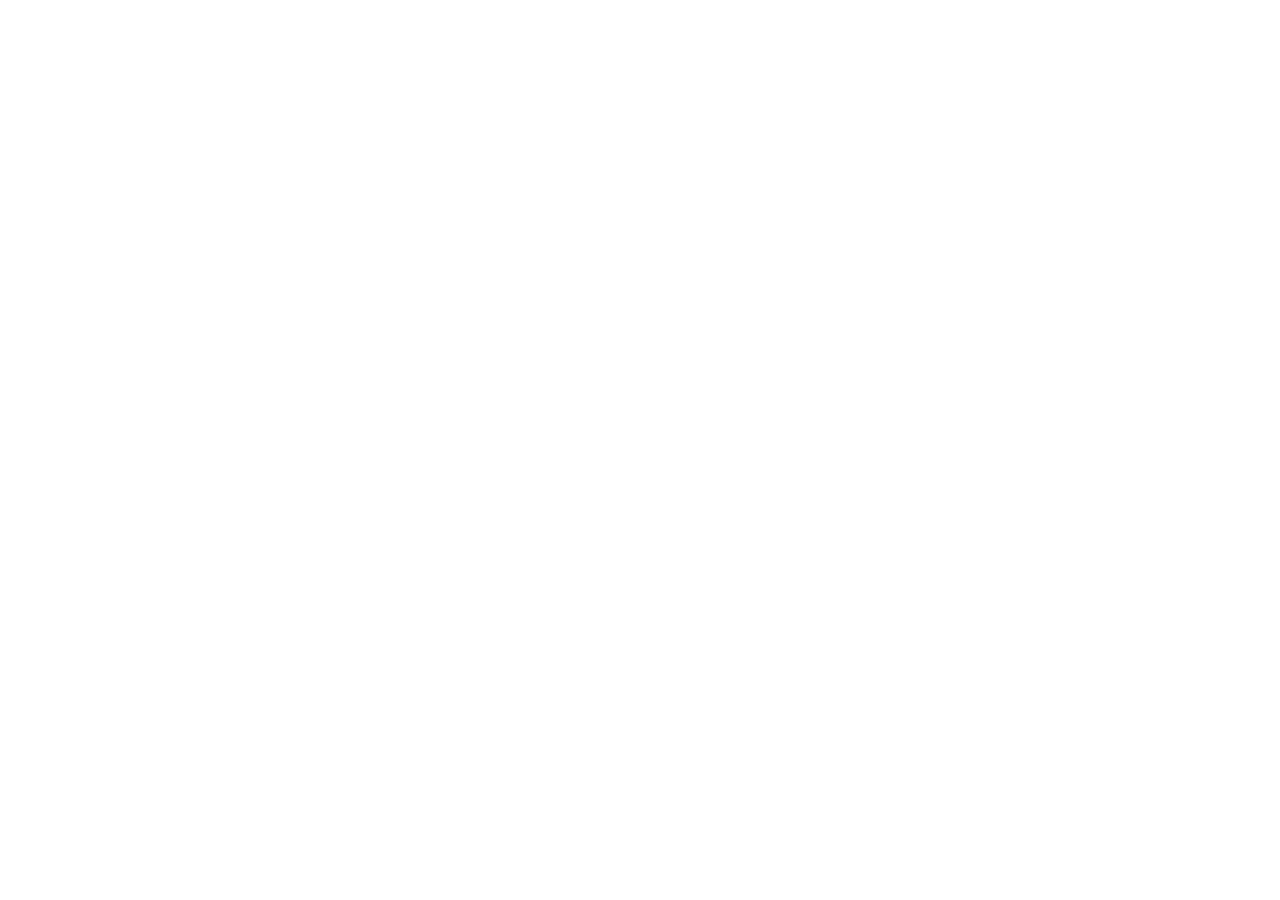
==== demo/index.html @ cdd24040 "deploy: 21ae03fe11cb9ae520a489838f8e75f3e5ae7bbc" ====
<!DOCTYPE html>
<html lang="en">
<head>
<meta charset="utf-8">
<meta name="viewport" content="width=device-width, initial-scale=1">
<title>ASO-GIT — Demo tema UAH - Slidev</title>
<link rel="stylesheet" href="https://fonts.googleapis.com/css2?family=Inter:wght@200;400;600&family=JetBrains+Mono:wght@200;400;600&display=swap" type="text/css">
<link rel="icon" href="https://cdn.jsdelivr.net/gh/slidevjs/slidev/assets/favicon.png">
<meta http-equiv="Content-Type" content="text/html; charset=UTF-8">
<meta property="slidev:version" content="52.18.0">
<meta name="description" content="&quot;Ampliación de Sistemas Operativos (380015)\nUniversidad de Alcalá · EPS · Curso 2026-2027\n&quot;">
<meta property="og:title" content="ASO-GIT — Demo tema UAH - Slidev">
<meta property="og:description" content="&quot;Ampliación de Sistemas Operativos (380015)\nUniversidad de Alcalá · EPS · Curso 2026-2027\n&quot;">  <script type="module" crossorigin src="/pages/demo/assets/index-BNjwr28u.js"></script>
  <link rel="modulepreload" crossorigin href="/pages/demo/assets/rolldown-runtime-QTnfLwEv.js">
  <link rel="modulepreload" crossorigin href="/pages/demo/assets/modules/shiki-d3azfjX4.js">
  <link rel="modulepreload" crossorigin href="/pages/demo/assets/slidev/utils-DDmXm0QO.js">
  <link rel="modulepreload" crossorigin href="/pages/demo/assets/_plugin-vue_export-helper-BDNMzG2s.js">
  <link rel="modulepreload" crossorigin href="/pages/demo/assets/modules/vue-CpEK0WvC.js">
  <link rel="modulepreload" crossorigin href="/pages/demo/assets/slidev/context-BnxY6nB8.js">
  <link rel="modulepreload" crossorigin href="/pages/demo/assets/slidev/useNav-D_KZGYm9.js">
  <link rel="modulepreload" crossorigin href="/pages/demo/assets/syncState-e3DJN1lL.js">
  <link rel="stylesheet" crossorigin href="/pages/demo/assets/modules/shiki-BrmBd2_v.css">
  <link rel="stylesheet" crossorigin href="/pages/demo/assets/index-DEiYvOjf.css">
</head>
<body>
  <div id="app"></div>
  <div id="mermaid-rendering-container"></div>
  
</body>
</html>
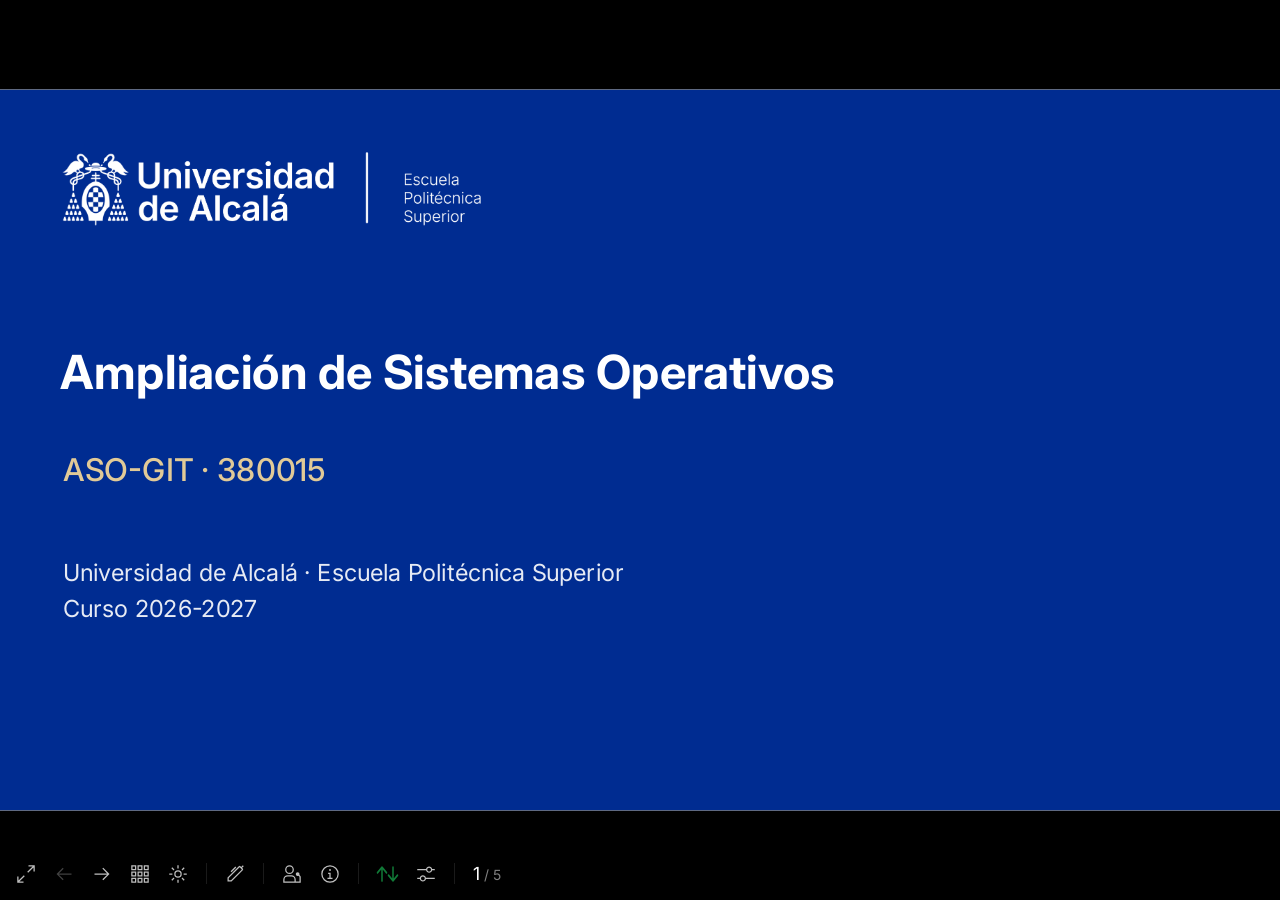
==== commit b9419d9b: "deploy: 79be95fa33ff4c4c25ca9b9e9d3141452c843f01" ====
--- a/demo/index.html
+++ b/demo/index.html
@@ -10,17 +10,17 @@
 <meta property="slidev:version" content="52.18.0">
 <meta name="description" content="&quot;Ampliación de Sistemas Operativos (380015)\nUniversidad de Alcalá · EPS · Curso 2026-2027\n&quot;">
 <meta property="og:title" content="ASO-GIT — Demo tema UAH - Slidev">
-<meta property="og:description" content="&quot;Ampliación de Sistemas Operativos (380015)\nUniversidad de Alcalá · EPS · Curso 2026-2027\n&quot;">  <script type="module" crossorigin src="/pages/demo/assets/index-BNjwr28u.js"></script>
-  <link rel="modulepreload" crossorigin href="/pages/demo/assets/rolldown-runtime-QTnfLwEv.js">
-  <link rel="modulepreload" crossorigin href="/pages/demo/assets/modules/shiki-d3azfjX4.js">
-  <link rel="modulepreload" crossorigin href="/pages/demo/assets/slidev/utils-DDmXm0QO.js">
-  <link rel="modulepreload" crossorigin href="/pages/demo/assets/_plugin-vue_export-helper-BDNMzG2s.js">
-  <link rel="modulepreload" crossorigin href="/pages/demo/assets/modules/vue-CpEK0WvC.js">
-  <link rel="modulepreload" crossorigin href="/pages/demo/assets/slidev/context-BnxY6nB8.js">
-  <link rel="modulepreload" crossorigin href="/pages/demo/assets/slidev/useNav-D_KZGYm9.js">
-  <link rel="modulepreload" crossorigin href="/pages/demo/assets/syncState-e3DJN1lL.js">
-  <link rel="stylesheet" crossorigin href="/pages/demo/assets/modules/shiki-BrmBd2_v.css">
-  <link rel="stylesheet" crossorigin href="/pages/demo/assets/index-DEiYvOjf.css">
+<meta property="og:description" content="&quot;Ampliación de Sistemas Operativos (380015)\nUniversidad de Alcalá · EPS · Curso 2026-2027\n&quot;">  <script type="module" crossorigin src="/demo/assets/index-DAmYTsH3.js"></script>
+  <link rel="modulepreload" crossorigin href="/demo/assets/rolldown-runtime-QTnfLwEv.js">
+  <link rel="modulepreload" crossorigin href="/demo/assets/modules/shiki-d3azfjX4.js">
+  <link rel="modulepreload" crossorigin href="/demo/assets/slidev/utils-DOOJXq7w.js">
+  <link rel="modulepreload" crossorigin href="/demo/assets/_plugin-vue_export-helper-BDNMzG2s.js">
+  <link rel="modulepreload" crossorigin href="/demo/assets/modules/vue-CpEK0WvC.js">
+  <link rel="modulepreload" crossorigin href="/demo/assets/slidev/context-BnxY6nB8.js">
+  <link rel="modulepreload" crossorigin href="/demo/assets/slidev/useNav-BdOEqsBd.js">
+  <link rel="modulepreload" crossorigin href="/demo/assets/syncState-e3DJN1lL.js">
+  <link rel="stylesheet" crossorigin href="/demo/assets/modules/shiki-BrmBd2_v.css">
+  <link rel="stylesheet" crossorigin href="/demo/assets/index-5DiBpZHc.css">
 </head>
 <body>
   <div id="app"></div>
--- a/demo/assets/modules/shiki-BrmBd2_v.css
+++ b/demo/assets/modules/shiki-BrmBd2_v.css
@@ -0,0 +1 @@
+.shiki-magic-move-container{white-space:pre;position:relative}.shiki-magic-move-line-number{opacity:.3;-webkit-user-select:none;user-select:none}.shiki-magic-move-item{transition:color var(--smm-duration,.5s) var(--smm-easing,"ease");display:inline-block}.shiki-magic-move-enter-active,.shiki-magic-move-leave-active,.shiki-magic-move-move{transition:all var(--smm-duration,.5s) var(--smm-easing,"ease")}.shiki-magic-move-container-resize,.shiki-magic-move-container-restyle{transition:all var(--smm-duration,.5s) var(--smm-easing,"ease");transition-delay:calc(var(--smm-duration,.5s)*var(--smm-delay-container,1))}.shiki-magic-move-move{transition-delay:calc(var(--smm-duration,.5s)*var(--smm-delay-move,1) + var(--smm-stagger,0));z-index:1}.shiki-magic-move-enter-active{transition-delay:calc(var(--smm-duration,.5s)*var(--smm-delay-enter,1) + var(--smm-stagger,0));z-index:1}.shiki-magic-move-leave-active{transition-delay:calc(var(--smm-duration,.5s)*var(--smm-delay-leave,1) + var(--smm-stagger,0))}.shiki-magic-move-enter-from,.shiki-magic-move-leave-to{opacity:0}br.shiki-magic-move-leave-active{display:none}.resize-observer[data-v-b329ee4c]{z-index:-1;pointer-events:none;opacity:0;background-color:#0000;border:none;width:100%;height:100%;display:block;position:absolute;top:0;left:0;overflow:hidden}.resize-observer[data-v-b329ee4c] object{pointer-events:none;z-index:-1;width:100%;height:100%;display:block;position:absolute;top:0;left:0;overflow:hidden}.v-popper__popper{z-index:10000;outline:none;top:0;left:0}.v-popper__popper.v-popper__popper--hidden{visibility:hidden;opacity:0;pointer-events:none;transition:opacity .15s,visibility .15s}.v-popper__popper.v-popper__popper--shown{visibility:visible;opacity:1;transition:opacity .15s}.v-popper__popper.v-popper__popper--skip-transition,.v-popper__popper.v-popper__popper--skip-transition>.v-popper__wrapper{transition:none!important}.v-popper__backdrop{width:100%;height:100%;display:none;position:absolute;top:0;left:0}.v-popper__inner{box-sizing:border-box;position:relative;overflow-y:auto}.v-popper__inner>div{z-index:1;max-width:inherit;max-height:inherit;position:relative}.v-popper__arrow-container{width:10px;height:10px;position:absolute}.v-popper__popper--arrow-overflow .v-popper__arrow-container,.v-popper__popper--no-positioning .v-popper__arrow-container{display:none}.v-popper__arrow-inner,.v-popper__arrow-outer{border-style:solid;width:0;height:0;position:absolute;top:0;left:0}.v-popper__arrow-inner{visibility:hidden;border-width:7px}.v-popper__arrow-outer{border-width:6px}.v-popper__popper[data-popper-placement^=top] .v-popper__arrow-inner,.v-popper__popper[data-popper-placement^=bottom] .v-popper__arrow-inner{left:-2px}.v-popper__popper[data-popper-placement^=top] .v-popper__arrow-outer,.v-popper__popper[data-popper-placement^=bottom] .v-popper__arrow-outer{left:-1px}.v-popper__popper[data-popper-placement^=top] .v-popper__arrow-inner,.v-popper__popper[data-popper-placement^=top] .v-popper__arrow-outer{border-bottom-width:0;border-bottom-color:#0000!important;border-left-color:#0000!important;border-right-color:#0000!important}.v-popper__popper[data-popper-placement^=top] .v-popper__arrow-inner{top:-2px}.v-popper__popper[data-popper-placement^=bottom] .v-popper__arrow-container{top:0}.v-popper__popper[data-popper-placement^=bottom] .v-popper__arrow-inner,.v-popper__popper[data-popper-placement^=bottom] .v-popper__arrow-outer{border-top-width:0;border-top-color:#0000!important;border-left-color:#0000!important;border-right-color:#0000!important}.v-popper__popper[data-popper-placement^=bottom] .v-popper__arrow-inner{top:-4px}.v-popper__popper[data-popper-placement^=bottom] .v-popper__arrow-outer{top:-6px}.v-popper__popper[data-popper-placement^=left] .v-popper__arrow-inner,.v-popper__popper[data-popper-placement^=right] .v-popper__arrow-inner{top:-2px}.v-popper__popper[data-popper-placement^=left] .v-popper__arrow-outer,.v-popper__popper[data-popper-placement^=right] .v-popper__arrow-outer{top:-1px}.v-popper__popper[data-popper-placement^=right] .v-popper__arrow-inner,.v-popper__popper[data-popper-placement^=right] .v-popper__arrow-outer{border-left-width:0;border-top-color:#0000!important;border-bottom-color:#0000!important;border-left-color:#0000!important}.v-popper__popper[data-popper-placement^=right] .v-popper__arrow-inner{left:-4px}.v-popper__popper[data-popper-placement^=right] .v-popper__arrow-outer{left:-6px}.v-popper__popper[data-popper-placement^=left] .v-popper__arrow-container{right:-10px}.v-popper__popper[data-popper-placement^=left] .v-popper__arrow-inner,.v-popper__popper[data-popper-placement^=left] .v-popper__arrow-outer{border-right-width:0;border-top-color:#0000!important;border-bottom-color:#0000!important;border-right-color:#0000!important}.v-popper__popper[data-popper-placement^=left] .v-popper__arrow-inner{left:-2px}.v-popper--theme-tooltip .v-popper__inner{color:#fff;background:#000c;border-radius:6px;padding:7px 12px 6px}.v-popper--theme-tooltip .v-popper__arrow-outer{border-color:#000c}.v-popper--theme-dropdown .v-popper__inner{color:#000;background:#fff;border:1px solid #ddd;border-radius:6px;box-shadow:0 6px 30px #0000001a}.v-popper--theme-dropdown .v-popper__arrow-inner{visibility:visible;border-color:#fff}.v-popper--theme-dropdown .v-popper__arrow-outer{border-color:#ddd}:root{--twoslash-border-color:#8888;--twoslash-underline-color:currentColor;--twoslash-highlighted-border:#c37d0d50;--twoslash-highlighted-bg:#c37d0d20;--twoslash-popup-bg:#f8f8f8;--twoslash-popup-color:inherit;--twoslash-popup-shadow:#00000014 0px 1px 4px;--twoslash-docs-color:#888;--twoslash-docs-font:sans-serif;--twoslash-code-font:inherit;--twoslash-code-font-size:1em;--twoslash-matched-color:inherit;--twoslash-unmatched-color:#888;--twoslash-cursor-color:#8888;--twoslash-error-color:#d45656;--twoslash-error-bg:#d4565620;--twoslash-warn-color:#c37d0d;--twoslash-warn-bg:#c37d0d20;--twoslash-tag-color:#3772cf;--twoslash-tag-bg:#3772cf20;--twoslash-tag-warn-color:var(--twoslash-warn-color);--twoslash-tag-warn-bg:var(--twoslash-warn-bg);--twoslash-tag-annotate-color:#1ba673;--twoslash-tag-annotate-bg:#1ba67320}@media (prefers-reduced-motion:reduce){.twoslash *{transition:none!important}}.twoslash:hover .twoslash-hover{border-color:var(--twoslash-underline-color)}.twoslash .twoslash-hover{border-bottom:1px dotted #0000;transition:border-color .3s;position:relative}.twoslash .twoslash-popup-container{opacity:0;background:var(--twoslash-popup-bg);color:var(--twoslash-popup-color);border:1px solid var(--twoslash-border-color);pointer-events:none;z-index:10;-webkit-user-select:none;user-select:none;text-align:left;box-shadow:var(--twoslash-popup-shadow);border-radius:4px;flex-direction:column;transition:opacity .3s;display:inline-flex;position:absolute;transform:translateY(1.1em)}.twoslash .twoslash-query-persisted .twoslash-popup-container{z-index:9;transform:translateY(1.5em)}.twoslash .twoslash-hover:hover .twoslash-popup-container,.twoslash .twoslash-error-hover:hover .twoslash-popup-container,.twoslash .twoslash-query-persisted .twoslash-popup-container,.twoslash .twoslash-query-line .twoslash-popup-container{opacity:1;pointer-events:auto}.twoslash .twoslash-popup-container:hover{-webkit-user-select:auto;user-select:auto}.twoslash .twoslash-popup-arrow{border-top:1px solid var(--twoslash-border-color);border-right:1px solid var(--twoslash-border-color);background:var(--twoslash-popup-bg);pointer-events:none;width:6px;height:6px;position:absolute;top:-4px;left:1em;transform:rotate(-45deg)}.twoslash .twoslash-popup-code,.twoslash .twoslash-popup-error,.twoslash .twoslash-popup-docs{padding:6px 8px!important}.twoslash .twoslash-popup-code{font-family:var(--twoslash-code-font);font-size:var(--twoslash-code-font-size)}.twoslash .twoslash-popup-docs{color:var(--twoslash-docs-color);font-family:var(--twoslash-docs-font);border-top:1px solid var(--twoslash-border-color);font-size:.8em}.twoslash .twoslash-popup-error{color:var(--twoslash-error-color);background-color:var(--twoslash-error-bg);font-family:var(--twoslash-docs-font);font-size:.8em}.twoslash .twoslash-popup-docs-tags{font-family:var(--twoslash-docs-font);flex-direction:column;display:flex}.twoslash .twoslash-popup-docs-tags,.twoslash .twoslash-popup-docs-tag-name{margin-right:.5em}.twoslash .twoslash-popup-docs-tag-name{font-family:var(--twoslash-code-font)}.twoslash .twoslash-query-line .twoslash-popup-container{margin-bottom:1.4em;position:relative;transform:translateY(.6em)}.twoslash .twoslash-error-line{background-color:var(--twoslash-error-bg);border-left:3px solid var(--twoslash-error-color);color:var(--twoslash-error-color);width:max-content;min-width:100%;margin:.2em 0;padding:6px 12px;position:relative}.twoslash .twoslash-error-line.twoslash-error-level-warning{background-color:var(--twoslash-warn-bg);border-left:3px solid var(--twoslash-warn-color);color:var(--twoslash-warn-color)}.twoslash .twoslash-error{background:url("data:image/svg+xml,%3Csvg%20xmlns%3D'http%3A%2F%2Fwww.w3.org%2F2000%2Fsvg'%20viewBox%3D'0%200%206%203'%20enable-background%3D'new%200%200%206%203'%20height%3D'3'%20width%3D'6'%3E%3Cg%20fill%3D'%23c94824'%3E%3Cpolygon%20points%3D'5.5%2C0%202.5%2C3%201.1%2C3%204.1%2C0'%2F%3E%3Cpolygon%20points%3D'4%2C0%206%2C2%206%2C0.6%205.4%2C0'%2F%3E%3Cpolygon%20points%3D'0%2C2%201%2C3%202.4%2C3%200%2C0.6'%2F%3E%3C%2Fg%3E%3C%2Fsvg%3E") 0 100% repeat-x;padding-bottom:2px}.twoslash .twoslash-error.twoslash-error-level-warning{background:url("data:image/svg+xml,%3Csvg%20xmlns%3D'http%3A%2F%2Fwww.w3.org%2F2000%2Fsvg'%20viewBox%3D'0%200%206%203'%20enable-background%3D'new%200%200%206%203'%20height%3D'3'%20width%3D'6'%3E%3Cg%20fill%3D'%23c37d0d'%3E%3Cpolygon%20points%3D'5.5%2C0%202.5%2C3%201.1%2C3%204.1%2C0'%2F%3E%3Cpolygon%20points%3D'4%2C0%206%2C2%206%2C0.6%205.4%2C0'%2F%3E%3Cpolygon%20points%3D'0%2C2%201%2C3%202.4%2C3%200%2C0.6'%2F%3E%3C%2Fg%3E%3C%2Fsvg%3E") 0 100% repeat-x;padding-bottom:2px}.twoslash .twoslash-completion-cursor{position:relative}.twoslash .twoslash-completion-cursor .twoslash-completion-list{-webkit-user-select:none;user-select:none;z-index:8;box-shadow:var(--twoslash-popup-shadow);background:var(--twoslash-popup-bg);border:1px solid var(--twoslash-border-color);margin:3px 0 0 -1px;display:inline-block;position:absolute;top:0;left:0;transform:translateY(1.2em)}.twoslash-completion-list{flex-direction:column;gap:4px;width:240px;padding:4px;font-size:.8rem;display:flex}.twoslash-completion-list:hover{-webkit-user-select:auto;user-select:auto}.twoslash-completion-list:before{background-color:var(--twoslash-cursor-color);content:" ";width:2px;height:1.4em;position:absolute;top:-1.6em;left:-1px}.twoslash-completion-list li{align-items:center;gap:.25em;line-height:1em;display:flex;overflow:hidden}.twoslash-completion-list li span.twoslash-completions-unmatched{color:var(--twoslash-unmatched-color)}.twoslash-completion-list .deprecated{opacity:.5;text-decoration:line-through}.twoslash-completion-list li span.twoslash-completions-matched{color:var(--twoslash-matched-color)}.twoslash-highlighted{background-color:var(--twoslash-highlighted-bg);border:1px solid var(--twoslash-highlighted-border);border-radius:4px;margin:-1px -3px;padding:1px 2px}.twoslash-completion-list .twoslash-completions-icon{color:var(--twoslash-unmatched-color);flex:none;width:1em}.twoslash .twoslash-tag-line{background-color:var(--twoslash-tag-bg);border-left:3px solid var(--twoslash-tag-color);color:var(--twoslash-tag-color);align-items:center;gap:.3em;width:max-content;min-width:100%;margin:.2em 0;padding:6px 10px;display:flex;position:relative}.twoslash .twoslash-tag-line .twoslash-tag-icon{width:1.1em;color:inherit}.twoslash .twoslash-tag-line.twoslash-tag-error-line{background-color:var(--twoslash-error-bg);border-left:3px solid var(--twoslash-error-color);color:var(--twoslash-error-color)}.twoslash .twoslash-tag-line.twoslash-tag-warn-line{background-color:var(--twoslash-tag-warn-bg);border-left:3px solid var(--twoslash-tag-warn-color);color:var(--twoslash-tag-warn-color)}.twoslash .twoslash-tag-line.twoslash-tag-annotate-line{background-color:var(--twoslash-tag-annotate-bg);border-left:3px solid var(--twoslash-tag-annotate-color);color:var(--twoslash-tag-annotate-color)}:root{--twoslash-popup-bg:var(--vp-c-bg,inherit);--twoslash-popup-color:var(--vp-c-text-1);--twoslash-docs-color:var(--vp-c-text-1);--twoslash-docs-font:var(--vp-font-family-base);--twoslash-code-font:var(--vp-font-family-mono);--twoslash-code-size:var(--vp-code-font-size);--twoslash-underline-color:#8888;--twoslash-border-color:var(--vp-c-border);--twoslash-cursor-color:var(--vp-c-brand);--twoslash-matched-color:var(--vp-c-brand);--twoslash-unmatched-color:var(--vp-c-text-2)}.v-popper--theme-twoslash{z-index:calc(var(--vp-z-index-local-nav) - 1)}.v-popper--theme-twoslash .v-popper__inner{background:var(--twoslash-popup-bg);color:var(--twoslash-popup-color);border-color:var(--twoslash-border-color)}.v-popper--theme-twoslash .v-popper__arrow-outer{border-color:var(--twoslash-border-color)}.v-popper--theme-twoslash .v-popper__arrow-inner{border-color:var(--twoslash-popup-bg)}.twoslash-popup-container{transform:translateY(1.5em)}.twoslash-query-persisted .twoslash-popup-container{transform:translateY(1.8em)}.twoslash .v-popper{display:inline-block}.twoslash-completion-list .twoslash-completions-icon{color:var(--twoslash-unmatched-color)!important}.twoslash-floating .twoslash-popup-code{width:fit-content;min-width:100%;max-width:600px;line-height:var(--vp-code-line-height);font-size:var(--twoslash-code-size);white-space:pre-wrap;padding:6px 12px;transition:color .5s;display:block}.twoslash-floating .twoslash-popup-docs,.twoslash-floating .twoslash-popup-error{font-family:var(--twoslash-docs-font);text-wrap:balance;max-width:700px;max-height:500px;font-size:.9em;overflow:hidden auto;padding:12px!important}.twoslash-floating .twoslash-popup-docs p:first-child,.twoslash-floating .twoslash-popup-error p:first-child{margin-top:0}.twoslash-floating .twoslash-popup-docs p:last-child,.twoslash-floating .twoslash-popup-error p:last-child{margin-bottom:0}.twoslash-floating .twoslash-popup-docs{border-top:1px solid var(--twoslash-border-color);color:var(--twoslash-docs-color)}.twoslash-floating .twoslash-popup-error{color:var(--twoslash-error-color)}.twoslash-floating .twoslash-popup-error.twoslash-error-level-warning{color:var(--twoslash-warn-color)}.twoslash-floating .twoslash-popup-docs p,.twoslash-floating .twoslash-popup-error p{text-wrap:balance;margin:6px 0}.twoslash-floating .twoslash-popup-docs pre .twoslash-floating .twoslash-popup-error pre{background-color:var(--vp-code-block-bg);border-radius:8px;margin:6px -2px;padding:12px;overflow-x:auto}.twoslash-floating .twoslash-popup-docs-tags{flex-direction:column;display:flex;padding:8px 12px!important}.twoslash-floating .twoslash-popup-docs-tags .twoslash-popup-docs-tag-name{font-family:var(--twoslash-code-font);color:var(--twoslash-unmatched-color);margin-right:.5em}.twoslash-completion-cursor{background:var(--twoslash-cursor-color);-webkit-user-select:none;user-select:none;width:2px;height:1.2em;margin-bottom:-.2em;display:inline-block}.twoslash-floating.twoslash-completion .v-popper__arrow-container{display:none}.twoslash-floating.twoslash-completion .twoslash-completion-list{font-family:var(--twoslash-code-font);padding:6px;font-size:var(--twoslash-code-size)!important}.twoslash-floating.twoslash-completion .twoslash-completion-list li{padding:3px 0}.twoslash-error:empty,.twoslash-error-empty{vertical-align:middle;min-width:.55em;min-height:1.2em;display:inline-block}
--- a/demo/assets/index-5DiBpZHc.css
+++ b/demo/assets/index-5DiBpZHc.css
@@ -0,0 +1 @@
+*,:before,:after{box-sizing:border-box;border-style:solid;border-width:0;border-color:var(--un-default-border-color,#e5e7eb)}:before,:after{--un-content:""}html,:host{-webkit-text-size-adjust:100%;tab-size:4;font-feature-settings:normal;font-variation-settings:normal;-webkit-tap-highlight-color:transparent;font-family:ui-sans-serif,system-ui,sans-serif,Apple Color Emoji,Segoe UI Emoji,Segoe UI Symbol,Noto Color Emoji;line-height:1.5}body{line-height:inherit;margin:0}hr{height:0;color:inherit;border-top-width:1px}abbr:where([title]){-webkit-text-decoration:underline dotted;text-decoration:underline dotted}h1,h2,h3,h4,h5,h6{font-size:inherit;font-weight:inherit}a{color:inherit;-webkit-text-decoration:inherit;text-decoration:inherit}b,strong{font-weight:bolder}code,kbd,samp,pre{font-feature-settings:normal;font-variation-settings:normal;font-family:ui-monospace,SFMono-Regular,Menlo,Monaco,Consolas,Liberation Mono,Courier New,monospace;font-size:1em}small{font-size:80%}sub,sup{vertical-align:baseline;font-size:75%;line-height:0;position:relative}sub{bottom:-.25em}sup{top:-.5em}table{text-indent:0;border-color:inherit;border-collapse:collapse}button,input,optgroup,select,textarea{font-feature-settings:inherit;font-variation-settings:inherit;font-family:inherit;font-size:100%;font-weight:inherit;line-height:inherit;color:inherit;margin:0;padding:0}button,select{text-transform:none}button,[type=button],[type=reset],[type=submit]{-webkit-appearance:button;background-color:#0000;background-image:none}:-moz-focusring{outline:auto}:-moz-ui-invalid{box-shadow:none}progress{vertical-align:baseline}::-webkit-inner-spin-button{height:auto}::-webkit-outer-spin-button{height:auto}[type=search]{-webkit-appearance:textfield;outline-offset:-2px}::-webkit-search-decoration{-webkit-appearance:none}::-webkit-file-upload-button{-webkit-appearance:button;font:inherit}summary{display:list-item}blockquote,dl,dd,h1,h2,h3,h4,h5,h6,hr,figure,p,pre{margin:0}fieldset{margin:0;padding:0}legend{padding:0}ol,ul,menu{margin:0;padding:0;list-style:none}dialog{padding:0}textarea{resize:vertical}input::placeholder,textarea::placeholder{opacity:1;color:#9ca3af}button,[role=button]{cursor:pointer}:disabled{cursor:default}img,svg,video,canvas,audio,iframe,embed,object{vertical-align:middle;display:block}img,video{max-width:100%;height:auto}[hidden]:where(:not([hidden=until-found])){display:none}*,:before,:after,::backdrop{--un-rotate:0;--un-rotate-x:0;--un-rotate-y:0;--un-rotate-z:0;--un-scale-x:1;--un-scale-y:1;--un-scale-z:1;--un-skew-x:0;--un-skew-y:0;--un-translate-x:0;--un-translate-y:0;--un-translate-z:0;--un-pan-x: ;--un-pan-y: ;--un-pinch-zoom: ;--un-scroll-snap-strictness:proximity;--un-ordinal: ;--un-slashed-zero: ;--un-numeric-figure: ;--un-numeric-spacing: ;--un-numeric-fraction: ;--un-border-spacing-x:0;--un-border-spacing-y:0;--un-ring-offset-shadow:0 0 #0000;--un-ring-shadow:0 0 #0000;--un-shadow-inset: ;--un-shadow:0 0 #0000;--un-ring-inset: ;--un-ring-offset-width:0px;--un-ring-offset-color:#fff;--un-ring-width:0px;--un-ring-color:#93c5fd80;--un-blur: ;--un-brightness: ;--un-contrast: ;--un-drop-shadow: ;--un-grayscale: ;--un-hue-rotate: ;--un-invert: ;--un-saturate: ;--un-sepia: ;--un-backdrop-blur: ;--un-backdrop-brightness: ;--un-backdrop-contrast: ;--un-backdrop-grayscale: ;--un-backdrop-hue-rotate: ;--un-backdrop-invert: ;--un-backdrop-opacity: ;--un-backdrop-saturate: ;--un-backdrop-sepia: }.prose{color:var(--un-prose-body);max-width:65ch}.prose :where(p):not(:where([class~=not-prose],[class~=not-prose] *)){margin-top:1.25em;margin-bottom:1.25em}.prose :where([class~=lead]):not(:where([class~=not-prose],[class~=not-prose] *)){color:var(--un-prose-lead);margin-top:1.2em;margin-bottom:1.2em;font-size:1.25em;line-height:1.6}.prose :where(a):not(:where([class~=not-prose],[class~=not-prose] *)){color:var(--un-prose-links);font-weight:500;text-decoration:underline}.prose :where(strong):not(:where([class~=not-prose],[class~=not-prose] *)){color:var(--un-prose-bold);font-weight:600}.prose :where(a strong):not(:where([class~=not-prose],[class~=not-prose] *)),.prose :where(blockquote strong):not(:where([class~=not-prose],[class~=not-prose] *)),.prose :where(thead th strong):not(:where([class~=not-prose],[class~=not-prose] *)){color:inherit}.prose :where(ol):not(:where([class~=not-prose],[class~=not-prose] *)){margin-top:1.25em;margin-bottom:1.25em;padding-inline-start:1.625em;list-style-type:decimal}.prose :where(ol[type=A]):not(:where([class~=not-prose],[class~=not-prose] *)){list-style-type:upper-alpha}.prose :where(ol[type=a]):not(:where([class~=not-prose],[class~=not-prose] *)){list-style-type:lower-alpha}.prose :where(ol[type=A s]):not(:where([class~=not-prose],[class~=not-prose] *)){list-style-type:upper-alpha}.prose :where(ol[type=a s]):not(:where([class~=not-prose],[class~=not-prose] *)){list-style-type:lower-alpha}.prose :where(ol[type=I]):not(:where([class~=not-prose],[class~=not-prose] *)){list-style-type:upper-roman}.prose :where(ol[type=i]):not(:where([class~=not-prose],[class~=not-prose] *)){list-style-type:lower-roman}.prose :where(ol[type=I s]):not(:where([class~=not-prose],[class~=not-prose] *)){list-style-type:upper-roman}.prose :where(ol[type=i s]):not(:where([class~=not-prose],[class~=not-prose] *)){list-style-type:lower-roman}.prose :where(ol[type="1"]):not(:where([class~=not-prose],[class~=not-prose] *)){list-style-type:decimal}.prose :where(ul):not(:where([class~=not-prose],[class~=not-prose] *)){margin-top:1.25em;margin-bottom:1.25em;padding-inline-start:1.625em;list-style-type:disc}.prose :where(ol>li):not(:where([class~=not-prose],[class~=not-prose] *))::marker{color:var(--un-prose-counters);font-weight:400}.prose :where(ul>li):not(:where([class~=not-prose],[class~=not-prose] *))::marker{color:var(--un-prose-bullets)}.prose :where(dt):not(:where([class~=not-prose],[class~=not-prose] *)){color:var(--un-prose-headings);margin-top:1.25em;font-weight:600}.prose :where(hr):not(:where([class~=not-prose],[class~=not-prose] *)){border-color:var(--un-prose-hr);border-top-width:1px;margin-top:3em;margin-bottom:3em}.prose :where(blockquote):not(:where([class~=not-prose],[class~=not-prose] *)){color:var(--un-prose-quotes);border-inline-start-width:.25rem;border-inline-start-color:var(--un-prose-quote-borders);quotes:"“""”""‘""’";margin-top:1.6em;margin-bottom:1.6em;padding-inline-start:1em;font-style:italic;font-weight:500}.prose :where(blockquote p:first-of-type):not(:where([class~=not-prose],[class~=not-prose] *)):before{content:open-quote}.prose :where(blockquote p:last-of-type):not(:where([class~=not-prose],[class~=not-prose] *)):after{content:close-quote}.prose :where(h1):not(:where([class~=not-prose],[class~=not-prose] *)){color:var(--un-prose-headings);margin-top:0;margin-bottom:.888889em;font-size:2.25em;font-weight:800;line-height:1.11111}.prose :where(h1 strong):not(:where([class~=not-prose],[class~=not-prose] *)){color:inherit;font-weight:900}.prose :where(h2):not(:where([class~=not-prose],[class~=not-prose] *)){color:var(--un-prose-headings);margin-top:2em;margin-bottom:1em;font-size:1.5em;font-weight:700;line-height:1.33333}.prose :where(h2 strong):not(:where([class~=not-prose],[class~=not-prose] *)){color:inherit;font-weight:800}.prose :where(h3):not(:where([class~=not-prose],[class~=not-prose] *)){color:var(--un-prose-headings);margin-top:1.6em;margin-bottom:.6em;font-size:1.25em;font-weight:600;line-height:1.6}.prose :where(h3 strong):not(:where([class~=not-prose],[class~=not-prose] *)){color:inherit;font-weight:700}.prose :where(h4):not(:where([class~=not-prose],[class~=not-prose] *)){color:var(--un-prose-headings);margin-top:1.5em;margin-bottom:.5em;font-weight:600;line-height:1.5}.prose :where(h4 strong):not(:where([class~=not-prose],[class~=not-prose] *)){color:inherit;font-weight:700}.prose :where(img):not(:where([class~=not-prose],[class~=not-prose] *)){margin-top:2em;margin-bottom:2em}.prose :where(picture):not(:where([class~=not-prose],[class~=not-prose] *)){margin-top:2em;margin-bottom:2em;display:block}.prose :where(video):not(:where([class~=not-prose],[class~=not-prose] *)){margin-top:2em;margin-bottom:2em}.prose :where(kbd):not(:where([class~=not-prose],[class~=not-prose] *)){color:var(--un-prose-kbd);box-shadow:0 0 0 1px rgb(var(--un-prose-kbd-shadows) / 10%), 0 3px 0 rgb(var(--un-prose-kbd-shadows) / 10%);padding-top:.1875em;padding-inline-end:.375em;padding-bottom:.1875em;border-radius:.3125rem;padding-inline-start:.375em;font-family:inherit;font-size:.875em;font-weight:500}.prose :where(code):not(:where([class~=not-prose],[class~=not-prose] *)){color:var(--un-prose-code);font-size:.875em;font-weight:600}.prose :where(code):not(:where([class~=not-prose],[class~=not-prose] *)):before,.prose :where(code):not(:where([class~=not-prose],[class~=not-prose] *)):after{content:"`"}.prose :where(a code):not(:where([class~=not-prose],[class~=not-prose] *)),.prose :where(h1 code):not(:where([class~=not-prose],[class~=not-prose] *)){color:inherit}.prose :where(h2 code):not(:where([class~=not-prose],[class~=not-prose] *)){color:inherit;font-size:.875em}.prose :where(h3 code):not(:where([class~=not-prose],[class~=not-prose] *)){color:inherit;font-size:.9em}.prose :where(h4 code):not(:where([class~=not-prose],[class~=not-prose] *)),.prose :where(blockquote code):not(:where([class~=not-prose],[class~=not-prose] *)),.prose :where(thead th code):not(:where([class~=not-prose],[class~=not-prose] *)){color:inherit}.prose :where(pre):not(:where([class~=not-prose],[class~=not-prose] *)){color:var(--un-prose-pre-code);background-color:var(--un-prose-pre-bg);padding-top:.857143em;padding-inline-end:1.14286em;padding-bottom:.857143em;border-radius:.375rem;margin-top:1.71429em;margin-bottom:1.71429em;padding-inline-start:1.14286em;font-size:.875em;font-weight:400;line-height:1.71429;overflow-x:auto}.prose :where(pre code):not(:where([class~=not-prose],[class~=not-prose] *)){font-weight:inherit;color:inherit;font-size:inherit;font-family:inherit;line-height:inherit;background-color:#0000;border-width:0;border-radius:0;padding:0}.prose :where(pre code):not(:where([class~=not-prose],[class~=not-prose] *)):before,.prose :where(pre code):not(:where([class~=not-prose],[class~=not-prose] *)):after{content:none}.prose :where(table):not(:where([class~=not-prose],[class~=not-prose] *)){table-layout:auto;width:100%;margin-top:2em;margin-bottom:2em;font-size:.875em;line-height:1.71429}.prose :where(thead):not(:where([class~=not-prose],[class~=not-prose] *)){border-bottom-width:1px;border-bottom-color:var(--un-prose-th-borders)}.prose :where(thead th):not(:where([class~=not-prose],[class~=not-prose] *)){color:var(--un-prose-headings);vertical-align:bottom;padding-inline-end:.571429em;padding-bottom:.571429em;padding-inline-start:.571429em;font-weight:600}.prose :where(tbody tr):not(:where([class~=not-prose],[class~=not-prose] *)){border-bottom-width:1px;border-bottom-color:var(--un-prose-td-borders)}.prose :where(tbody tr:last-child):not(:where([class~=not-prose],[class~=not-prose] *)){border-bottom-width:0}.prose :where(tbody td):not(:where([class~=not-prose],[class~=not-prose] *)){vertical-align:baseline}.prose :where(tfoot):not(:where([class~=not-prose],[class~=not-prose] *)){border-top-width:1px;border-top-color:var(--un-prose-th-borders)}.prose :where(tfoot td):not(:where([class~=not-prose],[class~=not-prose] *)){vertical-align:top}.prose :where(th,td):not(:where([class~=not-prose],[class~=not-prose] *)){text-align:start}.prose :where(figure>*):not(:where([class~=not-prose],[class~=not-prose] *)){margin-top:0;margin-bottom:0}.prose :where(figcaption):not(:where([class~=not-prose],[class~=not-prose] *)){color:var(--un-prose-captions);margin-top:.857143em;font-size:.875em;line-height:1.42857}.prose{font-size:1rem;line-height:1.75}.prose :where(picture>img):not(:where([class~=not-prose],[class~=not-prose] *)){margin-top:0;margin-bottom:0}.prose :where(li):not(:where([class~=not-prose],[class~=not-prose] *)){margin-top:.5em;margin-bottom:.5em}.prose :where(ol>li):not(:where([class~=not-prose],[class~=not-prose] *)),.prose :where(ul>li):not(:where([class~=not-prose],[class~=not-prose] *)){padding-inline-start:.375em}.prose :where():not(:where([class~=not-prose],[class~=not-prose] *)){margin-top:1.25em;margin-bottom:1.25em}.prose :where(ul ul,ul ol,ol ul,ol ol):not(:where([class~=not-prose],[class~=not-prose] *)){margin-top:.75em;margin-bottom:.75em}.prose :where(dl):not(:where([class~=not-prose],[class~=not-prose] *)){margin-top:1.25em;margin-bottom:1.25em}.prose :where(dd):not(:where([class~=not-prose],[class~=not-prose] *)){margin-top:.5em;padding-inline-start:1.625em}.prose :where(hr+*):not(:where([class~=not-prose],[class~=not-prose] *)),.prose :where(h2+*):not(:where([class~=not-prose],[class~=not-prose] *)),.prose :where(h3+*):not(:where([class~=not-prose],[class~=not-prose] *)),.prose :where(h4+*):not(:where([class~=not-prose],[class~=not-prose] *)){margin-top:0}.prose :where(thead th:first-child):not(:where([class~=not-prose],[class~=not-prose] *)){padding-inline-start:0}.prose :where(thead th:last-child):not(:where([class~=not-prose],[class~=not-prose] *)){padding-inline-end:0}.prose :where(tbody td,tfoot td):not(:where([class~=not-prose],[class~=not-prose] *)){padding-top:.571429em;padding-inline-end:.571429em;padding-bottom:.571429em;padding-inline-start:.571429em}.prose :where(tbody td:first-child,tfoot td:first-child):not(:where([class~=not-prose],[class~=not-prose] *)){padding-inline-start:0}.prose :where(tbody td:last-child,tfoot td:last-child):not(:where([class~=not-prose],[class~=not-prose] *)){padding-inline-end:0}.prose :where(figure):not(:where([class~=not-prose],[class~=not-prose] *)){margin-top:2em;margin-bottom:2em}.prose :where():not(:where([class~=not-prose],[class~=not-prose] *)){margin-top:0;margin-bottom:0}.prose{--un-prose-body:#374151;--un-prose-invert-body:#d1d5db;--un-prose-headings:#111827;--un-prose-invert-headings:white;--un-prose-lead:#4b5563;--un-prose-invert-lead:#9ca3af;--un-prose-links:#111827;--un-prose-invert-links:white;--un-prose-bold:#111827;--un-prose-invert-bold:white;--un-prose-counters:#6b7280;--un-prose-invert-counters:#9ca3af;--un-prose-bullets:#d1d5db;--un-prose-invert-bullets:#4b5563;--un-prose-hr:#e5e7eb;--un-prose-invert-hr:#374151;--un-prose-quotes:#111827;--un-prose-invert-quotes:#f3f4f6;--un-prose-quote-borders:#e5e7eb;--un-prose-invert-quote-borders:#374151;--un-prose-captions:#6b7280;--un-prose-invert-captions:#9ca3af;--un-prose-kbd:#111827;--un-prose-invert-kbd:white;--un-prose-kbd-shadows:#111827;--un-prose-invert-kbd-shadows:white;--un-prose-code:#111827;--un-prose-invert-code:white;--un-prose-pre-code:#e5e7eb;--un-prose-invert-pre-code:#d1d5db;--un-prose-pre-bg:#1f2937;--un-prose-invert-pre-bg:#00000080;--un-prose-th-borders:#d1d5db;--un-prose-invert-th-borders:#4b5563;--un-prose-td-borders:#e5e7eb;--un-prose-invert-td-borders:#374151}.dark .dark\:prose-invert{--un-prose-body:var(--un-prose-invert-body);--un-prose-headings:var(--un-prose-invert-headings);--un-prose-lead:var(--un-prose-invert-lead);--un-prose-links:var(--un-prose-invert-links);--un-prose-bold:var(--un-prose-invert-bold);--un-prose-counters:var(--un-prose-invert-counters);--un-prose-bullets:var(--un-prose-invert-bullets);--un-prose-hr:var(--un-prose-invert-hr);--un-prose-quotes:var(--un-prose-invert-quotes);--un-prose-quote-borders:var(--un-prose-invert-quote-borders);--un-prose-captions:var(--un-prose-invert-captions);--un-prose-kbd:var(--un-prose-invert-kbd);--un-prose-kbd-shadows:var(--un-prose-invert-kbd-shadows);--un-prose-code:var(--un-prose-invert-code);--un-prose-pre-code:var(--un-prose-invert-pre-code);--un-prose-pre-bg:var(--un-prose-invert-pre-bg);--un-prose-th-borders:var(--un-prose-invert-th-borders);--un-prose-td-borders:var(--un-prose-invert-td-borders)}.container{width:100%}.z-context-menu{z-index:60}.z-label{z-index:40}.z-menu{z-index:20}.z-modal{z-index:70}.z-nav{z-index:50}.slidev-glass-effect{--un-bg-opacity:1;background-color:rgb(255 255 255/var(--un-bg-opacity));--un-shadow:var(--un-shadow-inset) 0 20px 25px -5px var(--un-shadow-color,#0000001a),var(--un-shadow-inset) 0 8px 10px -6px var(--un-shadow-color,#0000001a);box-shadow:var(--un-ring-offset-shadow), var(--un-ring-shadow), var(--un-shadow);--un-backdrop-blur:blur(8px);-webkit-backdrop-filter:var(--un-backdrop-blur) var(--un-backdrop-brightness) var(--un-backdrop-contrast) var(--un-backdrop-grayscale) var(--un-backdrop-hue-rotate) var(--un-backdrop-invert) var(--un-backdrop-opacity) var(--un-backdrop-saturate) var(--un-backdrop-sepia);backdrop-filter:var(--un-backdrop-blur) var(--un-backdrop-brightness) var(--un-backdrop-contrast) var(--un-backdrop-grayscale) var(--un-backdrop-hue-rotate) var(--un-backdrop-invert) var(--un-backdrop-opacity) var(--un-backdrop-saturate) var(--un-backdrop-sepia);border-width:1px;border-color:#9ca3af33;--un-bg-opacity:.75!important}.border-main,.dark [border~=dark\:main],.dark [dark\:border~=main],[border-main=""],[border~=main]{border-color:#9ca3af33}.border-primary,.hover\:border-primary:hover{border-color:var(--slidev-theme-primary)}.bg-active{background-color:#9ca3af1a}.bg-main{--un-bg-opacity:1;background-color:rgb(255 255 255/var(--un-bg-opacity))}.dark .bg-main,.dark .slidev-glass-effect{--un-bg-opacity:1;background-color:rgb(18 18 18/var(--un-bg-opacity))}.bg-primary,[bg-primary=""]{background-color:var(--slidev-theme-primary)}.hover\:bg-active:hover,[hover\:bg-active=""]:hover{background-color:#9ca3af1a}.dark .text-main{--un-text-opacity:1;color:rgb(221 221 221/var(--un-text-opacity))}.text-main{--un-text-opacity:1;color:rgb(24 24 24/var(--un-text-opacity))}.text-primary,[text-primary=""]{color:var(--slidev-theme-primary)}@media (width>=640px){.container{max-width:640px}}@media (width>=768px){.container{max-width:768px}}@media (width>=1024px){.container{max-width:1024px}}@media (width>=1280px){.container{max-width:1280px}}@media (width>=1536px){.container{max-width:1536px}}:root{--color-note:#0969da;--color-tip:#1a7f37;--color-warning:#9a6700;--color-severe:#bc4c00;--color-caution:#d1242f;--color-important:#8250df}@media (prefers-color-scheme:dark){:root{--color-note:#2f81f7;--color-tip:#3fb950;--color-warning:#d29922;--color-severe:#db6d28;--color-caution:#f85149;--color-important:#a371f7}}.markdown-alert{color:inherit;border-left:.25em solid #888;margin-bottom:16px;padding:.5rem 1rem}.markdown-alert>:first-child{margin-top:0}.markdown-alert>:last-child{margin-bottom:0}.markdown-alert .markdown-alert-title{align-items:center;font-weight:500;line-height:1;display:flex}.markdown-alert .markdown-alert-title .octicon{vertical-align:text-bottom;fill:currentColor;margin-right:.5rem;display:inline-block;overflow:visible!important}.markdown-alert.markdown-alert-note{border-left-color:var(--color-note)}.markdown-alert.markdown-alert-note .markdown-alert-title{color:var(--color-note)}.markdown-alert.markdown-alert-important{border-left-color:var(--color-important)}.markdown-alert.markdown-alert-important .markdown-alert-title{color:var(--color-important)}.markdown-alert.markdown-alert-warning{border-left-color:var(--color-warning)}.markdown-alert.markdown-alert-warning .markdown-alert-title{color:var(--color-warning)}.markdown-alert.markdown-alert-tip{border-left-color:var(--color-tip)}.markdown-alert.markdown-alert-tip .markdown-alert-title{color:var(--color-tip)}.markdown-alert.markdown-alert-caution{border-left-color:var(--color-caution)}.markdown-alert.markdown-alert-caution .markdown-alert-title{color:var(--color-caution)}:root{--slidev-code-background:#f5f5f5;--slidev-code-foreground:#1b1b1b;--slidev-code-font-family:"JetBrains Mono",ui-monospace,SFMono-Regular,Menlo,Monaco,Consolas,"Liberation Mono","Courier New",monospace;--slidev-code-padding:8px;--slidev-code-font-size:12px;--slidev-code-line-height:18px;--slidev-code-radius:4px;--slidev-code-margin:4px 0;--slidev-theme-primary:#3ab9d5;--slidev-transition-duration:.5s;--slidev-slide-container-background:black;--slidev-controls-foreground:white;--slidev-code-tab-divider:#e5e5e5;--slidev-code-tab-text-color:#67676c;--slidev-code-tab-font-size:12px;--slidev-code-tab-active-text-color:#3c3c43}html.dark{--slidev-code-background:#1b1b1b;--slidev-code-foreground:#eee;--slidev-code-tab-divider:#222;--slidev-code-tab-text-color:#98989f;--slidev-code-tab-active-text-color:#dfdfd6}html,body,#app,#page-root{width:100%;height:100vh;height:calc(var(--vh,1vh) * 100);-webkit-print-color-adjust:exact;print-color-adjust:exact;--un-bg-opacity:1;background-color:rgb(255 255 255/var(--un-bg-opacity));margin:0;padding:0;font-family:Inter,ui-sans-serif,system-ui,-apple-system,BlinkMacSystemFont,Segoe UI,Roboto,Helvetica Neue,Arial,Noto Sans,sans-serif,Apple Color Emoji,Segoe UI Emoji,Segoe UI Symbol,Noto Color Emoji;overflow:hidden}.dark html,.dark body,.dark #app,.dark #page-root{--un-bg-opacity:1;background-color:rgb(18 18 18/var(--un-bg-opacity))}html{background:0 0}.slidev-icon-btn{aspect-ratio:1;-webkit-user-select:none;user-select:none;cursor:pointer;vertical-align:middle;opacity:.75;border-radius:.25rem;outline:none;justify-content:center;align-items:center;padding:.25rem;transition-property:color,background-color,border-color,text-decoration-color,fill,stroke,opacity,box-shadow,transform,filter,-webkit-backdrop-filter,backdrop-filter;transition-duration:.2s;transition-timing-function:cubic-bezier(.4,0,.2,1);display:inline-flex;position:relative}@media (width>=768px){.slidev-icon-btn{padding:.5rem}}.slidev-icon-btn:hover{--un-bg-opacity:.1;background-color:rgb(156 163 175/var(--un-bg-opacity))}.slidev-icon-btn:focus-visible{opacity:1;--un-outline-color-opacity:1;outline-width:2px;outline-color:rgb(0 0 0/var(--un-outline-color-opacity));outline-offset:2px;outline-style:solid}.dark .slidev-icon-btn:focus-visible{--un-outline-color-opacity:1;outline-color:rgb(255 255 255/var(--un-outline-color-opacity))}.slidev-icon-btn.shallow{opacity:.3}.slidev-icon-btn.active{opacity:1}.slidev-icon-btn.disabled{opacity:.25;pointer-events:none}.slidev-layout a.slidev-icon-btn{border-style:none}.slidev-layout a.slidev-icon-btn:hover{--un-text-opacity:1;color:rgb(255 255 255/var(--un-text-opacity));border-style:none}.slidev-icon{vertical-align:sub;line-height:1em;display:inline-block}.slidev-page{width:100%;position:relative;top:0;left:0;right:0}.slidev-note-with-clicks .slidev-note-fade{color:#888c}.dark .slidev-note-with-clicks .slidev-note-fade{color:#a1a1a1cc}.slidev-note-click-mark{-webkit-user-select:none;user-select:none;--un-text-opacity:1;color:rgb(167 139 250/var(--un-text-opacity));background-color:#a78bfa1a;border-width:1px;border-color:#0000;border-radius:.25rem;align-items:center;padding-left:.25rem;padding-right:.25rem;font-family:JetBrains Mono,ui-monospace,SFMono-Regular,Menlo,Monaco,Consolas,Liberation Mono,Courier New,monospace;font-size:.7em;display:inline-flex}.slidev-note-click-mark.slidev-note-click-mark-active{--un-border-opacity:1;border-width:1px;border-color:rgb(167 139 250/var(--un-border-opacity))}.slidev-note-click-mark.slidev-note-click-mark-past{filter:saturate(0);opacity:.5}.slidev-note-click-mark.slidev-note-click-mark-future{opacity:.5}.slidev-note-click-mark:before{content:"";--un-icon:url("data:image/svg+xml;utf8,%3Csvg viewBox='0 0 32 32' width='1.2em' height='1.2em' xmlns='http://www.w3.org/2000/svg' %3E%3Cpath fill='currentColor' d='M23 28a1 1 0 0 1-.71-.29l-6.13-6.14l-3.33 5a1 1 0 0 1-1 .44a1 1 0 0 1-.81-.7l-6-20A1 1 0 0 1 6.29 5l20 6a1 1 0 0 1 .7.81a1 1 0 0 1-.44 1l-5 3.33l6.14 6.13a1 1 0 0 1 0 1.42l-4 4A1 1 0 0 1 23 28m0-2.41L25.59 23l-7.16-7.15l5.25-3.5L7.49 7.49l4.86 16.19l3.5-5.25Z'/%3E%3C/svg%3E");-webkit-mask:var(--un-icon) no-repeat;-webkit-mask:var(--un-icon) no-repeat;mask:var(--un-icon) no-repeat;color:inherit;opacity:.8;background-color:currentColor;width:1.2em;height:1.2em;display:inline-block;-webkit-mask-size:100% 100%;mask-size:100% 100%}.slidev-note-click-mark:after{content:attr(data-clicks);display:inline-block;transform:translateY(.1em)}.slidev-form-button{--un-text-opacity:1;color:rgb(255 255 255/var(--un-text-opacity));--un-border-opacity:1;border-bottom-width:2px;border-color:rgb(55 65 81/var(--un-border-opacity));--un-bg-opacity:1;background-color:rgb(107 114 128/var(--un-bg-opacity));border-radius:.25rem;padding:.25rem 1rem}.slidev-form-button:hover{--un-border-opacity:1;border-color:rgb(75 85 99/var(--un-border-opacity));--un-bg-opacity:1;background-color:rgb(156 163 175/var(--un-bg-opacity))}.slidev-form-button.primary{--un-border-opacity:1;border-color:rgb(17 94 89/var(--un-border-opacity));--un-bg-opacity:1;background-color:rgb(13 148 136/var(--un-bg-opacity))}.slidev-form-button.primary:hover{--un-border-opacity:1;border-color:rgb(15 118 110/var(--un-border-opacity));--un-bg-opacity:1;background-color:rgb(20 184 166/var(--un-bg-opacity))}.rough-annotation{transform:scale(calc(1 / var(--slidev-slide-scale)))}#twoslash-container{position:fixed}#twoslash-container .v-popper__wrapper:not(.no-slide-scale>*){zoom:var(--slidev-slide-scale)}#twoslash-container .v-popper__popper:not(.no-slide-scale>*){translate:calc(10px * (1 - var(--slidev-slide-scale))) 0;width:max-content}.slidev-note ul{margin:0}html.dark:root{--lightningcss-light: ;--lightningcss-dark:initial;color-scheme:dark}html.dark .shiki{color:var(--shiki-dark,inherit);--twoslash-popup-bg:var(--shiki-dark-bg,inherit)}html.dark .shiki span{color:var(--shiki-dark)}html:not(.dark) .shiki{color:var(--shiki-light,inherit);--twoslash-popup-bg:var(--shiki-light-bg,inherit)}html:not(.dark) .shiki span{color:var(--shiki-light)}.twoslash-meta-line.twoslash-popover-line{margin-top:-10px}.slidev-code-wrapper{scroll-padding:var(--slidev-code-padding);margin:var(--slidev-code-margin)!important}.slidev-code-wrapper:-webkit-scrollbar{width:0}.slidev-code{background:var(--slidev-code-background);overflow:auto;font-family:var(--slidev-code-font-family)!important;padding:var(--slidev-code-padding)!important;font-size:var(--slidev-code-font-size)!important;line-height:var(--slidev-code-line-height)!important;border-radius:var(--slidev-code-radius)!important}.slidev-code-block-title,.slidev-code-group-tabs{background:var(--slidev-code-background);color:var(--slidev-code-tab-text-color);padding-left:var(--slidev-code-padding);padding-right:var(--slidev-code-padding);font-size:var(--slidev-code-tab-font-size);border-radius:var(--slidev-code-radius) var(--slidev-code-radius) 0 0;box-shadow:inset 0 -1px var(--slidev-code-tab-divider);align-items:center;gap:8px;display:flex}.slidev-code-block-title{padding:var(--slidev-code-padding)}.slidev-code-tab{font-size:var(--slidev-code-tab-font-size);white-space:nowrap;cursor:pointer;padding:var(--slidev-code-padding);color:var(--slidev-code-tab-text-color);border-bottom:2px solid #0000;align-items:center;gap:8px;transition:color .25s;display:flex;position:relative}.slidev-code-tab:hover{color:var(--slidev-code-tab-active-text-color)!important}.slidev-code-group-blocks .slidev-code-wrapper{margin:0!important}.slidev-code-group-blocks .slidev-code{border-radius:0 0 var(--slidev-code-radius) var(--slidev-code-radius)!important}.slidev-code-group-blocks .slidev-code-wrapper.active{display:block}.slidev-code-group-blocks .slidev-code-wrapper{display:none}.slidev-code-block-title+.slidev-code,.slidev-code-group-tabs+.slidev-code{border-top-left-radius:0!important;border-top-right-radius:0!important}.slidev-code .slidev-code-dishonored{opacity:.3;pointer-events:none}.slidev-code-line-numbers .slidev-code code{counter-reset:step;counter-increment:step calc(var(--start,1) - 1)}.slidev-code-line-numbers .slidev-code code .line:before{content:counter(step);counter-increment:step;text-align:right;--un-text-opacity:1;width:1rem;color:rgb(156 163 175/var(--un-text-opacity));margin-right:1.5rem;display:inline-block}.dark .slidev-code-line-numbers .slidev-code code .line:before{--un-text-opacity:1;color:rgb(75 85 99/var(--un-text-opacity))}.slidev-note :not(pre)>code,.slidev-layout :not(pre)>code{background:var(--slidev-code-background);border-radius:var(--slidev-code-radius);padding:.125rem .375rem;font-size:.9em;font-weight:300}.slidev-note :not(pre)>code:after,.slidev-note :not(pre)>code:before{content:""}.slidev-layout :not(pre)>code:before{margin-right:-.08em}.katex,.katex :after,.katex :before{border-color:currentColor}.slidev-katex-wrapper .mord.dishonored{opacity:.3}.slide-left-enter-active,.slide-left-leave-active,.slide-right-enter-active,.slide-right-leave-active,.slide-up-enter-active,.slide-up-leave-active,.slide-down-enter-active,.slide-down-leave-active{transition:all var(--slidev-transition-duration) ease}.slide-left-enter-from,.slide-right-leave-to{translate:100%}.slide-left-leave-to,.slide-right-enter-from{translate:-100%}.slide-up-enter-from,.slide-down-leave-to{translate:0 100%}.slide-up-leave-to,.slide-down-enter-from{translate:0 -100%}.fade-enter-active,.fade-leave-active{transition:opacity var(--slidev-transition-duration) ease}.fade-enter-from,.fade-leave-to{opacity:0}.fade-out-leave-active{transition:opacity calc(var(--slidev-transition-duration) * .6) ease-out}.fade-out-enter-active{transition:opacity calc(var(--slidev-transition-duration) * .8) ease-in;transition-delay:calc(var(--slidev-transition-duration) * .6)}.fade-out-enter-from,.fade-out-leave-to{opacity:0}:root{--twoslash-popup-bg:var(--slidev-code-background);--twoslash-popup-color:var(--slidev-code-foreground);--twoslash-docs-color:inherit;--twoslash-docs-font:inherit;--twoslash-code-font:"JetBrains Mono",ui-monospace,SFMono-Regular,Menlo,Monaco,Consolas,"Liberation Mono","Courier New",monospace;--twoslash-underline-color:#8888;--twoslash-border-color:#8888;--twoslash-cursor-color:var(--slidev-theme-primary);--twoslash-matched-color:var(--slidev-theme-primary)}.twoslash-popup-container{font-size:13px}.twoslash-popup-container .twoslash-popup-code{font-size:.85em}.twoslash-floating .twoslash-popup-docs-tags .twoslash-popup-docs-tag-name{color:inherit;opacity:.5}.slidev-vclick-target{transition:all .1s}.slidev-vclick-target.slidev-vclick-anim-none{transition:none}.slidev-vclick-target.slidev-vclick-anim-fade-in{transition:all .3s}.slidev-vclick-hidden{opacity:0!important;pointer-events:none!important;-webkit-user-select:none!important;user-select:none!important}.slidev-vclick-hidden.slidev-vclick-anim-fade{opacity:.5!important}.slidev-vclick-hidden.slidev-vclick-anim-fade-in{opacity:0!important}.slidev-vclick-hidden.slidev-vclick-anim-up{translate:0 20px}.slidev-vclick-hidden.slidev-vclick-anim-down{translate:0 -20px}.slidev-vclick-hidden.slidev-vclick-anim-left{translate:20px}.slidev-vclick-hidden.slidev-vclick-anim-right{translate:-20px}.slidev-vclick-hidden.slidev-vclick-anim-scale{scale:.9}.slidev-vclick-display-none{display:none!important}.slidev-vclick-fade{opacity:.5}.slidev-layout{height:100%;padding:2.5rem 3.5rem;font-size:1.1rem}.slidev-layout pre,.slidev-layout code{-webkit-user-select:text;user-select:text}.slidev-layout code{font-family:JetBrains Mono,ui-monospace,SFMono-Regular,Menlo,Monaco,Consolas,Liberation Mono,Courier New,monospace}.slidev-layout h1{margin-bottom:1rem;font-size:2.25rem;line-height:2.5rem}.slidev-layout h6{letter-spacing:.1em;text-transform:uppercase;padding-top:.25rem;font-size:.875rem;font-weight:500;line-height:1.25rem}:where(.slidev-layout) h6{opacity:.4}.slidev-layout p{margin-top:1rem;margin-bottom:1rem;line-height:1.5rem}.slidev-layout ul{list-style:square}.slidev-layout ol{list-style:decimal}.slidev-layout li{line-height:1.8em}.slidev-layout blockquote{background:var(--slidev-code-background);color:var(--slidev-code-foreground);border-left-width:1px;border-color:var(--slidev-theme-primary);border-radius:.25rem;padding:.25rem .5rem;font-size:.875rem;line-height:1.25rem}.slidev-layout blockquote>*{margin-top:0;margin-bottom:0}.slidev-layout table{width:100%}.slidev-layout tr{border-color:#9ca3af33;border-bottom-width:1px}.slidev-layout th{text-align:left;font-weight:400}.slidev-layout a{border-style:dashed;border-color:currentColor;border-bottom-width:1px}.slidev-layout a:hover{color:var(--slidev-theme-primary);border-style:solid}.slidev-layout td,.slidev-layout th{padding:.75rem .5rem}.slidev-layout b,.slidev-layout strong{font-weight:600}.slidev-layout kbd{--un-bg-opacity:.05;background-color:rgb(156 163 175/var(--un-bg-opacity));border-width:1px 1px 2px;border-color:#9ca3af33;border-radius:.25rem;padding:.125rem .25rem;font-family:JetBrains Mono,ui-monospace,SFMono-Regular,Menlo,Monaco,Consolas,Liberation Mono,Courier New,monospace;font-size:.75rem;line-height:1rem}.slidev-layout h1,[dir=ltr] h1,.slidev-layout [dir=ltr] h1,.slidev-layout h6,[dir=ltr] h6,.slidev-layout [dir=ltr] h6{margin-left:-.05em;margin-right:0}.slidev-layout li,[dir=ltr] li,.slidev-layout [dir=ltr] li{margin-left:1.1em;margin-right:0;padding-left:.2em;padding-right:0}[dir=rtl] h1,.slidev-layout [dir=rtl] h1,[dir=rtl] h6,.slidev-layout [dir=rtl] h6{margin-left:0;margin-right:-.05em}[dir=rtl] li,.slidev-layout [dir=rtl] li{margin-left:0;margin-right:1.1em;padding-left:0;padding-right:.2em}.slidev-layout h1+p{opacity:.5;margin-top:-.5rem;margin-bottom:1rem}.slidev-layout p+h2,.slidev-layout ul+h2,.slidev-layout table+h2{margin-top:2.5rem}.slidev-layout h1{margin-bottom:1rem;margin-left:-.05em;font-size:2.25rem;line-height:2.5rem}.slidev-layout h2{font-size:1.875rem;line-height:2.25rem}.slidev-layout h3{font-size:1.5rem;line-height:2rem}.slidev-layout h4{font-size:1.25rem;line-height:1.75rem}.slidev-layout h5{font-size:1rem;line-height:1.5rem}.slidev-layout h6{letter-spacing:.1em;text-transform:uppercase;margin-left:-.05em;padding-top:.25rem;font-size:.875rem;font-weight:500;line-height:1.25rem}.slidev-layout h6:not(.opacity-100){opacity:.4}.slidev-layout.cover,.slidev-layout.intro{height:100%;display:grid}.slidev-layout.cover h1,.slidev-layout.intro h1{font-size:3.75rem;line-height:5rem}.slidev-layout.fact{text-align:center;height:100%;display:grid}.slidev-layout.fact h1{font-size:6rem;font-weight:700;line-height:1}.slidev-layout.fact h1+p{font-size:1.5rem;font-weight:700;line-height:2rem}.slidev-layout.statement{text-align:center;height:100%;display:grid}.slidev-layout.statement h1{font-size:3.75rem;font-weight:700;line-height:1}.slidev-layout.quote{height:100%;display:grid}.slidev-layout.quote h1+p{margin-top:.5rem}.slidev-layout.section h1{font-size:3.75rem;font-weight:500;line-height:5rem}:root{--prism-scheme:light;--prism-foreground:#6e6e6e;--prism-background:#f4f4f4;--prism-comment:#a8a8a8;--prism-string:#555;--prism-literal:#333;--prism-keyword:#000;--prism-function:#4f4f4f;--prism-deleted:#333;--prism-class:#333;--prism-builtin:#757575;--prism-property:#333;--prism-namespace:#4f4f4f;--prism-punctuation:#ababab;--prism-decorator:var(--prism-class);--prism-operator:var(--prism-punctuation);--prism-number:var(--prism-literal);--prism-boolean:var(--prism-literal);--prism-variable:var(--prism-literal);--prism-constant:var(--prism-literal);--prism-symbol:var(--prism-literal);--prism-interpolation:var(--prism-literal);--prism-selector:var(--prism-keyword);--prism-keyword-control:var(--prism-keyword);--prism-regex:var(--prism-string);--prism-json-property:var(--prism-property);--prism-inline-background:var(--prism-background);--prism-comment-style:italic;--prism-url-decoration:underline;--prism-line-number:#a5a5a5;--prism-line-number-gutter:#333;--prism-line-highlight-background:#eee;--prism-selection-background:#ddd;--prism-marker-color:var(--prism-foreground);--prism-marker-opacity:.4;--prism-marker-font-size:.8em;--prism-font-size:1em;--prism-line-height:1.5em;--prism-font-family:monospace;--prism-inline-font-size:var(--prism-font-size);--prism-block-font-size:var(--prism-font-size);--prism-tab-size:2;--prism-block-padding-x:1em;--prism-block-padding-y:1em;--prism-block-margin-x:0;--prism-block-margin-y:.5em;--prism-block-radius:.3em;--prism-inline-padding-x:.3em;--prism-inline-padding-y:.1em;--prism-inline-radius:.3em}div[class*=language-],pre[class*=language-],code[class*=language-]{font-size:var(--prism-font-size);font-family:var(--prism-font-family);text-align:left;white-space:pre;word-spacing:normal;word-break:normal;line-height:var(--prism-line-height);-moz-tab-size:var(--prism-tab-size);-o-tab-size:var(--prism-tab-size);tab-size:var(--prism-tab-size);-webkit-hyphens:none;hyphens:none;direction:ltr;color:var(--prism-foreground)!important}div[class*=language-],pre[class*=language-]{font-size:var(--prism-block-font-size);padding:var(--prism-block-padding-y) var(--prism-block-padding-x);margin:var(--prism-block-margin-y) var(--prism-block-margin-x);border-radius:var(--prism-block-radius);background:var(--prism-background);overflow:auto}:not(pre)>code[class*=language-]{font-size:var(--prism-inline-font-size);padding:var(--prism-inline-padding-y) var(--prism-inline-padding-x);border-radius:var(--prism-inline-radius);background:var(--prism-inline-background)}pre[class*=language-]::-moz-selection{background:var(--prism-selection-background)}pre[class*=language-] ::-moz-selection{background:var(--prism-selection-background)}code[class*=language-]::-moz-selection{background:var(--prism-selection-background)}code[class*=language-] ::-moz-selection{background:var(--prism-selection-background)}pre[class*=language-]::selection{background:var(--prism-selection-background)}pre[class*=language-] ::selection{background:var(--prism-selection-background)}code[class*=language-]::selection{background:var(--prism-selection-background)}code[class*=language-] ::selection{background:var(--prism-selection-background)}.token.comment,.token.prolog,.token.doctype,.token.cdata{color:var(--prism-comment);font-style:var(--prism-comment-style)}.token.namespace{color:var(--prism-namespace)}.token.interpolation{color:var(--prism-interpolation)}.token.string{color:var(--prism-string)}.token.punctuation{color:var(--prism-punctuation)}.token.operator{color:var(--prism-operator)}.token.keyword.module,.token.keyword.control-flow{color:var(--prism-keyword-control)}.token.url,.token.symbol,.token.inserted{color:var(--prism-symbol)}.token.constant{color:var(--prism-constant)}.token.string.url{-webkit-text-decoration:var(--prism-url-decoration);text-decoration:var(--prism-url-decoration)}.token.boolean,.language-json .token.boolean{color:var(--prism-boolean)}.token.number,.language-json .token.number{color:var(--prism-number)}.token.variable{color:var(--prism-variable)}.token.keyword{color:var(--prism-keyword)}.token.atrule,.token.attr-value,.token.selector{color:var(--prism-selector)}.token.function{color:var(--prism-function)}.token.deleted{color:var(--prism-deleted)}.token.important,.token.bold{font-weight:700}.token.italic{font-style:italic}.token.class-name{color:var(--prism-class)}.token.tag,.token.builtin{color:var(--prism-builtin)}.token.attr-name,.token.property,.token.entity{color:var(--prism-property)}.language-json .token.property{color:var(--prism-json-property)}.token.regex{color:var(--prism-regex)}.token.decorator,.token.annotation{color:var(--prism-decorator)}.line-numbers .line-numbers-rows{border-right-color:var(--prism-line-number)}.line-numbers-rows>span:before{color:var(--prism-line-number-gutter)}.line-highlight{background:var(--prism-line-highlight-background)}.cm-s-vars.CodeMirror{background-color:var(--cm-background);color:var(--cm-foreground)}.cm-s-vars .CodeMirror-gutters{background:var(--cm-line-number-gutter);color:var(--cm-line-number);border:none}.cm-s-vars .CodeMirror-guttermarker,.cm-s-vars .CodeMirror-guttermarker-subtle,.cm-s-vars .CodeMirror-linenumber{color:var(--cm-line-number)}.cm-s-vars div.CodeMirror-selected,.cm-s-vars.CodeMirror-focused div.CodeMirror-selected{background:var(--cm-selection-background)}.cm-s-vars .CodeMirror-line::selection{background:var(--cm-selection-background)}.cm-s-vars .CodeMirror-line>span::selection{background:var(--cm-selection-background)}.cm-s-vars .CodeMirror-line>span>span::selection{background:var(--cm-selection-background)}.cm-s-vars .CodeMirror-line::-moz-selection{background:var(--cm-selection-background)}.cm-s-vars .CodeMirror-line>span::-moz-selection{background:var(--cm-selection-background)}.cm-s-vars .CodeMirror-line>span>span::-moz-selection{background:var(--cm-selection-background)}.cm-s-vars .CodeMirror-activeline-background{background:var(--cm-line-highlight-background)}.cm-s-vars .cm-keyword{color:var(--cm-keyword)}.cm-s-vars .cm-variable,.cm-s-vars .cm-variable-2,.cm-s-vars .cm-variable-3,.cm-s-vars .cm-type{color:var(--cm-variable)}.cm-s-vars .cm-builtin{color:var(--cm-builtin)}.cm-s-vars .cm-atom{color:var(--cm-literal)}.cm-s-vars .cm-number{color:var(--cm-number)}.cm-s-vars .cm-def{color:var(--cm-decorator)}.cm-s-vars .cm-string,.cm-s-vars .cm-string-2{color:var(--cm-string)}.cm-s-vars .cm-comment{color:var(--cm-comment)}.cm-s-vars .cm-tag{color:var(--cm-builtin)}.cm-s-vars .cm-meta{color:var(--cm-namespace)}.cm-s-vars .cm-attribute,.cm-s-vars .cm-property{color:var(--cm-property)}.cm-s-vars .cm-qualifier{color:var(--cm-keyword)}.cm-s-vars .cm-error{color:var(--prism-deleted)}.cm-s-vars .cm-operator,.cm-s-vars .cm-bracket{color:var(--cm-punctuation)}.cm-s-vars .CodeMirror-matchingbracket{text-decoration:underline}.cm-s-vars .CodeMirror-cursor{border-left:1px solid}:root{--cm-scheme:var(--prism-scheme);--cm-foreground:var(--prism-foreground);--cm-background:var(--prism-background);--cm-comment:var(--prism-comment);--cm-string:var(--prism-string);--cm-literal:var(--prism-literal);--cm-keyword:var(--prism-keyword);--cm-function:var(--prism-function);--cm-deleted:var(--prism-deleted);--cm-class:var(--prism-class);--cm-builtin:var(--prism-builtin);--cm-property:var(--prism-property);--cm-namespace:var(--prism-namespace);--cm-punctuation:var(--prism-punctuation);--cm-decorator:var(--prism-decorator);--cm-operator:var(--prism-operator);--cm-number:var(--prism-number);--cm-boolean:var(--prism-boolean);--cm-variable:var(--prism-variable);--cm-constant:var(--prism-constant);--cm-symbol:var(--prism-symbol);--cm-interpolation:var(--prism-interpolation);--cm-selector:var(--prism-selector);--cm-keyword-control:var(--prism-keyword-control);--cm-regex:var(--prism-regex);--cm-json-property:var(--prism-json-property);--cm-inline-background:var(--prism-inline-background);--cm-comment-style:var(--prism-comment-style);--cm-url-decoration:var(--prism-url-decoration);--cm-line-number:var(--prism-line-number);--cm-line-number-gutter:var(--prism-line-number-gutter);--cm-line-highlight-background:var(--prism-line-highlight-background);--cm-selection-background:var(--prism-selection-background);--cm-marker-color:var(--prism-marker-color);--cm-marker-opacity:var(--prism-marker-opacity);--cm-marker-font-size:var(--prism-marker-font-size);--cm-font-size:var(--prism-font-size);--cm-line-height:var(--prism-line-height);--cm-font-family:var(--prism-font-family);--cm-inline-font-size:var(--prism-inline-font-size);--cm-block-font-size:var(--prism-block-font-size);--cm-tab-size:var(--prism-tab-size);--cm-block-padding-x:var(--prism-block-padding-x);--cm-block-padding-y:var(--prism-block-padding-y);--cm-block-margin-x:var(--prism-block-margin-x);--cm-block-margin-y:var(--prism-block-margin-y);--cm-block-radius:var(--prism-block-radius);--cm-inline-padding-x:var(--prism-inline-padding-x);--cm-inline-padding-y:var(--prism-inline-padding-y);--cm-inline-radius:var(--prism-inline-radius);--prism-font-family:var(--slidev-code-font-family);--prism-background:var(--slidev-code-background)}html:not(.dark){--prism-foreground:#393a34;--prism-comment:#a0ada0;--prism-string:#b56959;--prism-literal:#2f8a89;--prism-number:#296aa3;--prism-keyword:#1c6b48;--prism-function:#6c7834;--prism-boolean:#1c6b48;--prism-constant:#a65e2b;--prism-deleted:#a14f55;--prism-class:#2993a3;--prism-builtin:#ab5959;--prism-property:#b58451;--prism-namespace:#b05a78;--prism-punctuation:#8e8f8b;--prism-decorator:#bd8f8f;--prism-regex:#ab5e3f;--prism-json-property:#698c96}html.dark{--prism-foreground:#d4cfbf;--prism-comment:#758575;--prism-string:#d48372;--prism-literal:#429988;--prism-keyword:#4d9375;--prism-boolean:#1c6b48;--prism-number:#6394bf;--prism-variable:#c2b36e;--prism-function:#a1b567;--prism-deleted:#a14f55;--prism-class:#54b1bf;--prism-builtin:#e0a569;--prism-property:#dd8e6e;--prism-namespace:#db889a;--prism-punctuation:#858585;--prism-decorator:#bd8f8f;--prism-regex:#ab5e3f;--prism-json-property:#6b8b9e;--prism-line-number:#888;--prism-line-number-gutter:#eee;--prism-line-highlight-background:#444;--prism-selection-background:#444}:root{--uah-azul-corporativo:#002c91;--uah-azul-digital:#0075f4;--uah-azul-di:#0234bf;--uah-azul-institucional:#142456;--uah-dorado:#e1ca97;--uah-blanco:#fff;--uah-negro:#000;--uah-gris-claro:#e8e8e8;--uah-texto:#1a1a1a;--slidev-theme-primary:var(--uah-azul-corporativo)}html.dark{--uah-texto:#f5f5f5}.slidev-layout{color:var(--uah-texto);font-family:Inter,ui-sans-serif,system-ui,sans-serif}.slidev-layout h1,.slidev-layout h2,.slidev-layout h3{color:var(--uah-azul-corporativo);font-family:Inter,ui-sans-serif,system-ui,sans-serif;font-weight:700}html.dark .slidev-layout h1,html.dark .slidev-layout h2,html.dark .slidev-layout h3{color:var(--uah-blanco)}.slidev-layout a{color:var(--uah-azul-digital)}.slidev-layout code,.slidev-layout pre{font-family:JetBrains Mono,Fira Code,ui-monospace,monospace}.uah-bar{background:var(--uah-azul-corporativo);height:6px;position:absolute;top:0;left:0;right:0}.uah-footer{color:#666;justify-content:space-between;align-items:center;font-size:.7rem;display:flex;position:absolute;bottom:1rem;left:2.5rem;right:2.5rem}.uah-footer img{width:auto;height:28px}html.dark .uah-footer img{filter:brightness(0)invert()}.slidev-layout table{font-size:1rem;line-height:1.3}.slidev-layout table th,.slidev-layout table td{padding:.5rem .75rem}.uah-cover{background:var(--uah-azul-corporativo);color:var(--uah-blanco)}.uah-cover h1,.uah-cover h2,.uah-cover h3,.uah-cover p{color:var(--uah-blanco)!important}.uah-cover .subtitle{font-weight:500;color:var(--uah-dorado)!important}.uah-cover code{color:var(--uah-texto)!important}.uah-note,.uah-warning{border-left:4px solid;border-radius:.25rem;margin:.75rem 0;padding:.75rem 1rem}.uah-note{border-color:var(--uah-azul-digital);background:#0075f414}.uah-warning{border-color:var(--uah-dorado);background:#e1ca9733}.i-carbon-camera{--un-icon:url("data:image/svg+xml;utf8,%3Csvg viewBox='0 0 32 32' width='1em' height='1em' xmlns='http://www.w3.org/2000/svg' %3E%3Cpath fill='currentColor' d='M29 26H3a1 1 0 0 1-1-1V8a1 1 0 0 1 1-1h6.46l1.71-2.55A1 1 0 0 1 12 4h8a1 1 0 0 1 .83.45L22.54 7H29a1 1 0 0 1 1 1v17a1 1 0 0 1-1 1M4 24h24V9h-6a1 1 0 0 1-.83-.45L19.46 6h-6.92l-1.71 2.55A1 1 0 0 1 10 9H4Z'/%3E%3Cpath fill='currentColor' d='M16 22a6 6 0 1 1 6-6a6 6 0 0 1-6 6m0-10a4 4 0 1 0 4 4a4 4 0 0 0-4-4'/%3E%3C/svg%3E");-webkit-mask:var(--un-icon) no-repeat;-webkit-mask:var(--un-icon) no-repeat;mask:var(--un-icon) no-repeat;color:inherit;background-color:currentColor;width:1em;height:1em;-webkit-mask-size:100% 100%;mask-size:100% 100%}.i-carbon-magic-wand{--un-icon:url("data:image/svg+xml;utf8,%3Csvg viewBox='0 0 32 32' width='1em' height='1em' xmlns='http://www.w3.org/2000/svg' %3E%3Cpath fill='currentColor' d='M29.414 24L12 6.586a2.05 2.05 0 0 0-2.828 0L6.586 9.172a2 2 0 0 0 0 2.828l17.413 17.414a2 2 0 0 0 2.828 0l2.587-2.586a2 2 0 0 0 0-2.828M8 10.586L10.586 8l5 5l-2.587 2.587zM25.413 28l-11-10.999L17 14.414l11 11ZM2 16l2-2l2 2l-2 2zM14 4l2-2l2 2l-2 2zM2 4l2-2l2 2l-2 2z'/%3E%3C/svg%3E");-webkit-mask:var(--un-icon) no-repeat;-webkit-mask:var(--un-icon) no-repeat;mask:var(--un-icon) no-repeat;color:inherit;background-color:currentColor;width:1em;height:1em;-webkit-mask-size:100% 100%;mask-size:100% 100%}.i-carbon-magic-wand-filled{--un-icon:url("data:image/svg+xml;utf8,%3Csvg viewBox='0 0 32 32' width='1em' height='1em' xmlns='http://www.w3.org/2000/svg' %3E%3Cpath fill='currentColor' d='M29.414 24L12 6.586a2.05 2.05 0 0 0-2.828 0L6.586 9.172a2 2 0 0 0 0 2.828l17.413 17.414a2 2 0 0 0 2.828 0l2.587-2.586a2 2 0 0 0 0-2.828M8 10.586L10.586 8l5 5l-2.587 2.587zM2 16l2-2l2 2l-2 2zM14 4l2-2l2 2l-2 2zM2 4l2-2l2 2l-2 2z'/%3E%3C/svg%3E");-webkit-mask:var(--un-icon) no-repeat;-webkit-mask:var(--un-icon) no-repeat;mask:var(--un-icon) no-repeat;color:inherit;background-color:currentColor;width:1em;height:1em;-webkit-mask-size:100% 100%;mask-size:100% 100%}.i-carbon-moon{--un-icon:url("data:image/svg+xml;utf8,%3Csvg viewBox='0 0 32 32' width='1em' height='1em' xmlns='http://www.w3.org/2000/svg' %3E%3Cpath fill='currentColor' d='M13.503 5.414a15.076 15.076 0 0 0 11.593 18.194a11.1 11.1 0 0 1-7.975 3.39c-.138 0-.278.005-.418 0a11.094 11.094 0 0 1-3.2-21.584M14.98 3a1 1 0 0 0-.175.016a13.096 13.096 0 0 0 1.825 25.981c.164.006.328 0 .49 0a13.07 13.07 0 0 0 10.703-5.555a1.01 1.01 0 0 0-.783-1.565A13.08 13.08 0 0 1 15.89 4.38A1.015 1.015 0 0 0 14.98 3'/%3E%3C/svg%3E");-webkit-mask:var(--un-icon) no-repeat;-webkit-mask:var(--un-icon) no-repeat;mask:var(--un-icon) no-repeat;color:inherit;background-color:currentColor;width:1em;height:1em;-webkit-mask-size:100% 100%;mask-size:100% 100%}.i-carbon-sun{--un-icon:url("data:image/svg+xml;utf8,%3Csvg viewBox='0 0 32 32' width='1em' height='1em' xmlns='http://www.w3.org/2000/svg' %3E%3Cpath fill='currentColor' d='M16 12.005a4 4 0 1 1-4 4a4.005 4.005 0 0 1 4-4m0-2a6 6 0 1 0 6 6a6 6 0 0 0-6-6M5.394 6.813L6.81 5.399l3.505 3.506L8.9 10.319zM2 15.005h5v2H2zm3.394 10.193L8.9 21.692l1.414 1.414l-3.505 3.506zM15 25.005h2v5h-2zm6.687-1.9l1.414-1.414l3.506 3.506l-1.414 1.414zm3.313-8.1h5v2h-5zm-3.313-6.101l3.506-3.506l1.414 1.414l-3.506 3.506zM15 2.005h2v5h-2z'/%3E%3C/svg%3E");-webkit-mask:var(--un-icon) no-repeat;-webkit-mask:var(--un-icon) no-repeat;mask:var(--un-icon) no-repeat;color:inherit;background-color:currentColor;width:1em;height:1em;-webkit-mask-size:100% 100%;mask-size:100% 100%}.i-carbon\:apps{--un-icon:url("data:image/svg+xml;utf8,%3Csvg viewBox='0 0 32 32' width='1em' height='1em' xmlns='http://www.w3.org/2000/svg' %3E%3Cpath fill='currentColor' d='M8 4v4H4V4Zm2-2H2v8h8Zm8 2v4h-4V4Zm2-2h-8v8h8Zm8 2v4h-4V4Zm2-2h-8v8h8ZM8 14v4H4v-4Zm2-2H2v8h8Zm8 2v4h-4v-4Zm2-2h-8v8h8Zm8 2v4h-4v-4Zm2-2h-8v8h8ZM8 24v4H4v-4Zm2-2H2v8h8Zm8 2v4h-4v-4Zm2-2h-8v8h8Zm8 2v4h-4v-4Zm2-2h-8v8h8Z'/%3E%3C/svg%3E");-webkit-mask:var(--un-icon) no-repeat;-webkit-mask:var(--un-icon) no-repeat;mask:var(--un-icon) no-repeat;color:inherit;background-color:currentColor;width:1em;height:1em;-webkit-mask-size:100% 100%;mask-size:100% 100%}.i-carbon\:arrow-down{--un-icon:url("data:image/svg+xml;utf8,%3Csvg viewBox='0 0 32 32' width='1em' height='1em' xmlns='http://www.w3.org/2000/svg' %3E%3Cpath fill='currentColor' d='M24.59 16.59L17 24.17V4h-2v20.17l-7.59-7.58L6 18l10 10l10-10z'/%3E%3C/svg%3E");-webkit-mask:var(--un-icon) no-repeat;-webkit-mask:var(--un-icon) no-repeat;mask:var(--un-icon) no-repeat;color:inherit;background-color:currentColor;width:1em;height:1em;-webkit-mask-size:100% 100%;mask-size:100% 100%}.i-carbon\:arrow-left{--un-icon:url("data:image/svg+xml;utf8,%3Csvg viewBox='0 0 32 32' width='1em' height='1em' xmlns='http://www.w3.org/2000/svg' %3E%3Cpath fill='currentColor' d='m14 26l1.41-1.41L7.83 17H28v-2H7.83l7.58-7.59L14 6L4 16z'/%3E%3C/svg%3E");-webkit-mask:var(--un-icon) no-repeat;-webkit-mask:var(--un-icon) no-repeat;mask:var(--un-icon) no-repeat;color:inherit;background-color:currentColor;width:1em;height:1em;-webkit-mask-size:100% 100%;mask-size:100% 100%}.i-carbon\:arrow-right{--un-icon:url("data:image/svg+xml;utf8,%3Csvg viewBox='0 0 32 32' width='1em' height='1em' xmlns='http://www.w3.org/2000/svg' %3E%3Cpath fill='currentColor' d='m18 6l-1.43 1.393L24.15 15H4v2h20.15l-7.58 7.573L18 26l10-10z'/%3E%3C/svg%3E");-webkit-mask:var(--un-icon) no-repeat;-webkit-mask:var(--un-icon) no-repeat;mask:var(--un-icon) no-repeat;color:inherit;background-color:currentColor;width:1em;height:1em;-webkit-mask-size:100% 100%;mask-size:100% 100%}.i-carbon\:arrow-up{--un-icon:url("data:image/svg+xml;utf8,%3Csvg viewBox='0 0 32 32' width='1em' height='1em' xmlns='http://www.w3.org/2000/svg' %3E%3Cpath fill='currentColor' d='M16 4L6 14l1.41 1.41L15 7.83V28h2V7.83l7.59 7.58L26 14z'/%3E%3C/svg%3E");-webkit-mask:var(--un-icon) no-repeat;-webkit-mask:var(--un-icon) no-repeat;mask:var(--un-icon) no-repeat;color:inherit;background-color:currentColor;width:1em;height:1em;-webkit-mask-size:100% 100%;mask-size:100% 100%}.i-carbon\:arrow-up-right{--un-icon:url("data:image/svg+xml;utf8,%3Csvg viewBox='0 0 32 32' width='1em' height='1em' xmlns='http://www.w3.org/2000/svg' %3E%3Cpath fill='currentColor' d='M10 6v2h12.59L6 24.59L7.41 26L24 9.41V22h2V6z'/%3E%3C/svg%3E");-webkit-mask:var(--un-icon) no-repeat;-webkit-mask:var(--un-icon) no-repeat;mask:var(--un-icon) no-repeat;color:inherit;background-color:currentColor;width:1em;height:1em;-webkit-mask-size:100% 100%;mask-size:100% 100%}.i-carbon\:catalog{--un-icon:url("data:image/svg+xml;utf8,%3Csvg viewBox='0 0 32 32' width='1em' height='1em' xmlns='http://www.w3.org/2000/svg' %3E%3Cpath fill='currentColor' d='M26 2H8a2 2 0 0 0-2 2v4H4v2h2v5H4v2h2v5H4v2h2v4a2 2 0 0 0 2 2h18a2 2 0 0 0 2-2V4a2 2 0 0 0-2-2m0 26H8v-4h2v-2H8v-5h2v-2H8v-5h2V8H8V4h18Z'/%3E%3Cpath fill='currentColor' d='M14 8h8v2h-8zm0 7h8v2h-8zm0 7h8v2h-8z'/%3E%3C/svg%3E");-webkit-mask:var(--un-icon) no-repeat;-webkit-mask:var(--un-icon) no-repeat;mask:var(--un-icon) no-repeat;color:inherit;background-color:currentColor;width:1em;height:1em;-webkit-mask-size:100% 100%;mask-size:100% 100%}.i-carbon\:checkbox{--un-icon:url("data:image/svg+xml;utf8,%3Csvg viewBox='0 0 32 32' width='1em' height='1em' xmlns='http://www.w3.org/2000/svg' %3E%3Cpath fill='currentColor' d='M26 4H6a2 2 0 0 0-2 2v20a2 2 0 0 0 2 2h20a2 2 0 0 0 2-2V6a2 2 0 0 0-2-2M6 26V6h20v20Z'/%3E%3C/svg%3E");-webkit-mask:var(--un-icon) no-repeat;-webkit-mask:var(--un-icon) no-repeat;mask:var(--un-icon) no-repeat;color:inherit;background-color:currentColor;width:1em;height:1em;-webkit-mask-size:100% 100%;mask-size:100% 100%}.i-carbon\:checkmark{--un-icon:url("data:image/svg+xml;utf8,%3Csvg viewBox='0 0 32 32' width='1em' height='1em' xmlns='http://www.w3.org/2000/svg' %3E%3Cpath fill='currentColor' d='m13 24l-9-9l1.414-1.414L13 21.171L26.586 7.586L28 9z'/%3E%3C/svg%3E");-webkit-mask:var(--un-icon) no-repeat;-webkit-mask:var(--un-icon) no-repeat;mask:var(--un-icon) no-repeat;color:inherit;background-color:currentColor;width:1em;height:1em;-webkit-mask-size:100% 100%;mask-size:100% 100%}.i-carbon\:close{--un-icon:url("data:image/svg+xml;utf8,%3Csvg viewBox='0 0 32 32' width='1em' height='1em' xmlns='http://www.w3.org/2000/svg' %3E%3Cpath fill='currentColor' d='M17.414 16L24 9.414L22.586 8L16 14.586L9.414 8L8 9.414L14.586 16L8 22.586L9.414 24L16 17.414L22.586 24L24 22.586z'/%3E%3C/svg%3E");-webkit-mask:var(--un-icon) no-repeat;-webkit-mask:var(--un-icon) no-repeat;mask:var(--un-icon) no-repeat;color:inherit;background-color:currentColor;width:1em;height:1em;-webkit-mask-size:100% 100%;mask-size:100% 100%}.i-carbon\:close-outline{--un-icon:url("data:image/svg+xml;utf8,%3Csvg viewBox='0 0 32 32' width='1em' height='1em' xmlns='http://www.w3.org/2000/svg' %3E%3Cpath fill='currentColor' d='M16 2C8.2 2 2 8.2 2 16s6.2 14 14 14s14-6.2 14-14S23.8 2 16 2m0 26C9.4 28 4 22.6 4 16S9.4 4 16 4s12 5.4 12 12s-5.4 12-12 12'/%3E%3Cpath fill='currentColor' d='M21.4 23L16 17.6L10.6 23L9 21.4l5.4-5.4L9 10.6L10.6 9l5.4 5.4L21.4 9l1.6 1.6l-5.4 5.4l5.4 5.4z'/%3E%3C/svg%3E");-webkit-mask:var(--un-icon) no-repeat;-webkit-mask:var(--un-icon) no-repeat;mask:var(--un-icon) no-repeat;color:inherit;background-color:currentColor;width:1em;height:1em;-webkit-mask-size:100% 100%;mask-size:100% 100%}.i-carbon\:cursor-1,[i-carbon\:cursor-1=""]{--un-icon:url("data:image/svg+xml;utf8,%3Csvg viewBox='0 0 32 32' width='1em' height='1em' xmlns='http://www.w3.org/2000/svg' %3E%3Cpath fill='currentColor' d='M23 28a1 1 0 0 1-.71-.29l-6.13-6.14l-3.33 5a1 1 0 0 1-1 .44a1 1 0 0 1-.81-.7l-6-20A1 1 0 0 1 6.29 5l20 6a1 1 0 0 1 .7.81a1 1 0 0 1-.44 1l-5 3.33l6.14 6.13a1 1 0 0 1 0 1.42l-4 4A1 1 0 0 1 23 28m0-2.41L25.59 23l-7.16-7.15l5.25-3.5L7.49 7.49l4.86 16.19l3.5-5.25Z'/%3E%3C/svg%3E");-webkit-mask:var(--un-icon) no-repeat;-webkit-mask:var(--un-icon) no-repeat;mask:var(--un-icon) no-repeat;color:inherit;background-color:currentColor;width:1em;height:1em;-webkit-mask-size:100% 100%;mask-size:100% 100%}.i-carbon\:document-pdf{--un-icon:url("data:image/svg+xml;utf8,%3Csvg viewBox='0 0 32 32' width='1em' height='1em' xmlns='http://www.w3.org/2000/svg' %3E%3Cpath fill='currentColor' d='M30 18v-2h-6v10h2v-4h3v-2h-3v-2zm-11 8h-4V16h4a3.003 3.003 0 0 1 3 3v4a3.003 3.003 0 0 1-3 3m-2-2h2a1 1 0 0 0 1-1v-4a1 1 0 0 0-1-1h-2Zm-6-8H6v10h2v-3h3a2.003 2.003 0 0 0 2-2v-3a2 2 0 0 0-2-2m-3 5v-3h3l.001 3Z'/%3E%3Cpath fill='currentColor' d='M22 14v-4a.91.91 0 0 0-.3-.7l-7-7A.9.9 0 0 0 14 2H4a2.006 2.006 0 0 0-2 2v24a2 2 0 0 0 2 2h16v-2H4V4h8v6a2.006 2.006 0 0 0 2 2h6v2Zm-8-4V4.4l5.6 5.6Z'/%3E%3C/svg%3E");-webkit-mask:var(--un-icon) no-repeat;-webkit-mask:var(--un-icon) no-repeat;mask:var(--un-icon) no-repeat;color:inherit;background-color:currentColor;width:1em;height:1em;-webkit-mask-size:100% 100%;mask-size:100% 100%}.i-carbon\:download{--un-icon:url("data:image/svg+xml;utf8,%3Csvg viewBox='0 0 32 32' width='1em' height='1em' xmlns='http://www.w3.org/2000/svg' %3E%3Cpath fill='currentColor' d='M26 24v4H6v-4H4v4a2 2 0 0 0 2 2h20a2 2 0 0 0 2-2v-4Zm0-10l-1.41-1.41L17 20.17V2h-2v18.17l-7.59-7.58L6 14l10 10z'/%3E%3C/svg%3E");-webkit-mask:var(--un-icon) no-repeat;-webkit-mask:var(--un-icon) no-repeat;mask:var(--un-icon) no-repeat;color:inherit;background-color:currentColor;width:1em;height:1em;-webkit-mask-size:100% 100%;mask-size:100% 100%}.i-carbon\:drop-photo{--un-icon:url("data:image/svg+xml;utf8,%3Csvg viewBox='0 0 32 32' width='1em' height='1em' xmlns='http://www.w3.org/2000/svg' %3E%3Cpath fill='currentColor' d='M19 26a4 4 0 1 1 4-4a4.005 4.005 0 0 1-4 4m0-6a2 2 0 1 0 2 2a2 2 0 0 0-2-2'/%3E%3Cpath fill='currentColor' d='M27 29H11a2 2 0 0 1-2-2v-9a2 2 0 0 1 2-2h3.28l.543-1.632A2 2 0 0 1 16.721 13h4.558a2 2 0 0 1 1.898 1.368L23.72 16H27a2 2 0 0 1 2 2v9a2 2 0 0 1-2 2m-16-2h16v-9h-4.72l-1-3h-4.56l-1 3H11Zm16-16h2v2h-2zm0-4h2v2h-2zm0-4h2v2h-2zm-4 0h2v2h-2zm-4 0h2v2h-2zm-4 0h2v2h-2zm-4 0h2v2h-2zM7 3h2v2H7zM3 3h2v2H3zm0 4h2v2H3zm0 4h2v2H3zm0 4h2v2H3zm0 4h2v2H3zm0 4h2v2H3zm0 4h2v2H3z'/%3E%3C/svg%3E");-webkit-mask:var(--un-icon) no-repeat;-webkit-mask:var(--un-icon) no-repeat;mask:var(--un-icon) no-repeat;color:inherit;background-color:currentColor;width:1em;height:1em;-webkit-mask-size:100% 100%;mask-size:100% 100%}.i-carbon\:edit{--un-icon:url("data:image/svg+xml;utf8,%3Csvg viewBox='0 0 32 32' width='1em' height='1em' xmlns='http://www.w3.org/2000/svg' %3E%3Cpath fill='currentColor' d='M2 26h28v2H2zM25.4 9c.8-.8.8-2 0-2.8l-3.6-3.6c-.8-.8-2-.8-2.8 0l-15 15V24h6.4zm-5-5L24 7.6l-3 3L17.4 7zM6 22v-3.6l10-10l3.6 3.6l-10 10z'/%3E%3C/svg%3E");-webkit-mask:var(--un-icon) no-repeat;-webkit-mask:var(--un-icon) no-repeat;mask:var(--un-icon) no-repeat;color:inherit;background-color:currentColor;width:1em;height:1em;-webkit-mask-size:100% 100%;mask-size:100% 100%}.i-carbon\:erase{--un-icon:url("data:image/svg+xml;utf8,%3Csvg viewBox='0 0 32 32' width='1em' height='1em' xmlns='http://www.w3.org/2000/svg' %3E%3Cpath fill='currentColor' d='M7 27h23v2H7zm20.38-16.49l-7.93-7.92a2 2 0 0 0-2.83 0l-14 14a2 2 0 0 0 0 2.83L7.13 24h9.59l10.66-10.66a2 2 0 0 0 0-2.83M15.89 22H8l-4-4l6.31-6.31l7.93 7.92Zm3.76-3.76l-7.92-7.93L18 4l8 7.93Z'/%3E%3C/svg%3E");-webkit-mask:var(--un-icon) no-repeat;-webkit-mask:var(--un-icon) no-repeat;mask:var(--un-icon) no-repeat;color:inherit;background-color:currentColor;width:1em;height:1em;-webkit-mask-size:100% 100%;mask-size:100% 100%}.i-carbon\:error{--un-icon:url("data:image/svg+xml;utf8,%3Csvg viewBox='0 0 32 32' width='1em' height='1em' xmlns='http://www.w3.org/2000/svg' %3E%3Cpath fill='currentColor' d='M2 16A14 14 0 1 0 16 2A14 14 0 0 0 2 16m23.15 7.75L8.25 6.85a12 12 0 0 1 16.9 16.9M8.24 25.16a12 12 0 0 1-1.4-16.89l16.89 16.89a12 12 0 0 1-15.49 0'/%3E%3C/svg%3E");-webkit-mask:var(--un-icon) no-repeat;-webkit-mask:var(--un-icon) no-repeat;mask:var(--un-icon) no-repeat;color:inherit;background-color:currentColor;width:1em;height:1em;-webkit-mask-size:100% 100%;mask-size:100% 100%}.i-carbon\:help{--un-icon:url("data:image/svg+xml;utf8,%3Csvg viewBox='0 0 32 32' width='1em' height='1em' xmlns='http://www.w3.org/2000/svg' %3E%3Cpath fill='currentColor' d='M16 2a14 14 0 1 0 14 14A14 14 0 0 0 16 2m0 26a12 12 0 1 1 12-12a12 12 0 0 1-12 12'/%3E%3Ccircle cx='16' cy='23.5' r='1.5' fill='currentColor'/%3E%3Cpath fill='currentColor' d='M17 8h-1.5a4.49 4.49 0 0 0-4.5 4.5v.5h2v-.5a2.5 2.5 0 0 1 2.5-2.5H17a2.5 2.5 0 0 1 0 5h-2v4.5h2V17a4.5 4.5 0 0 0 0-9'/%3E%3C/svg%3E");-webkit-mask:var(--un-icon) no-repeat;-webkit-mask:var(--un-icon) no-repeat;mask:var(--un-icon) no-repeat;color:inherit;background-color:currentColor;width:1em;height:1em;-webkit-mask-size:100% 100%;mask-size:100% 100%}.i-carbon\:information{--un-icon:url("data:image/svg+xml;utf8,%3Csvg viewBox='0 0 32 32' width='1em' height='1em' xmlns='http://www.w3.org/2000/svg' %3E%3Cpath fill='currentColor' d='M17 22v-8h-4v2h2v6h-3v2h8v-2zM16 8a1.5 1.5 0 1 0 1.5 1.5A1.5 1.5 0 0 0 16 8'/%3E%3Cpath fill='currentColor' d='M16 30a14 14 0 1 1 14-14a14 14 0 0 1-14 14m0-26a12 12 0 1 0 12 12A12 12 0 0 0 16 4'/%3E%3C/svg%3E");-webkit-mask:var(--un-icon) no-repeat;-webkit-mask:var(--un-icon) no-repeat;mask:var(--un-icon) no-repeat;color:inherit;background-color:currentColor;width:1em;height:1em;-webkit-mask-size:100% 100%;mask-size:100% 100%}.i-carbon\:list-boxes{--un-icon:url("data:image/svg+xml;utf8,%3Csvg viewBox='0 0 32 32' width='1em' height='1em' xmlns='http://www.w3.org/2000/svg' %3E%3Cpath fill='currentColor' d='M16 8h14v2H16zm0 14h14v2H16zm-6-8H4a2 2 0 0 1-2-2V6a2 2 0 0 1 2-2h6a2 2 0 0 1 2 2v6a2 2 0 0 1-2 2M4 6v6h6.001L10 6Zm6 22H4a2 2 0 0 1-2-2v-6a2 2 0 0 1 2-2h6a2 2 0 0 1 2 2v6a2 2 0 0 1-2 2m-6-8v6h6.001L10 20Z'/%3E%3C/svg%3E");-webkit-mask:var(--un-icon) no-repeat;-webkit-mask:var(--un-icon) no-repeat;mask:var(--un-icon) no-repeat;color:inherit;background-color:currentColor;width:1em;height:1em;-webkit-mask-size:100% 100%;mask-size:100% 100%}.i-carbon\:maximize{--un-icon:url("data:image/svg+xml;utf8,%3Csvg viewBox='0 0 32 32' width='1em' height='1em' xmlns='http://www.w3.org/2000/svg' %3E%3Cpath fill='currentColor' d='M20 2v2h6.586L18 12.582L19.414 14L28 5.414V12h2V2zm-6 17.416L12.592 18L4 26.586V20H2v10h10v-2H5.414z'/%3E%3C/svg%3E");-webkit-mask:var(--un-icon) no-repeat;-webkit-mask:var(--un-icon) no-repeat;mask:var(--un-icon) no-repeat;color:inherit;background-color:currentColor;width:1em;height:1em;-webkit-mask-size:100% 100%;mask-size:100% 100%}.i-carbon\:minimize{--un-icon:url("data:image/svg+xml;utf8,%3Csvg viewBox='0 0 32 32' width='1em' height='1em' xmlns='http://www.w3.org/2000/svg' %3E%3Cpath fill='currentColor' d='M4 18v2h6.586L2 28.582L3.414 30L12 21.414V28h2V18zM30 3.416L28.592 2L20 10.586V4h-2v10h10v-2h-6.586z'/%3E%3C/svg%3E");-webkit-mask:var(--un-icon) no-repeat;-webkit-mask:var(--un-icon) no-repeat;mask:var(--un-icon) no-repeat;color:inherit;background-color:currentColor;width:1em;height:1em;-webkit-mask-size:100% 100%;mask-size:100% 100%}.i-carbon\:pause{--un-icon:url("data:image/svg+xml;utf8,%3Csvg viewBox='0 0 32 32' width='1em' height='1em' xmlns='http://www.w3.org/2000/svg' %3E%3Cpath fill='currentColor' d='M12 8v16H8V8zm0-2H8a2 2 0 0 0-2 2v16a2 2 0 0 0 2 2h4a2 2 0 0 0 2-2V8a2 2 0 0 0-2-2m12 2v16h-4V8zm0-2h-4a2 2 0 0 0-2 2v16a2 2 0 0 0 2 2h4a2 2 0 0 0 2-2V8a2 2 0 0 0-2-2'/%3E%3C/svg%3E");-webkit-mask:var(--un-icon) no-repeat;-webkit-mask:var(--un-icon) no-repeat;mask:var(--un-icon) no-repeat;color:inherit;background-color:currentColor;width:1em;height:1em;-webkit-mask-size:100% 100%;mask-size:100% 100%}.i-carbon\:pen{--un-icon:url("data:image/svg+xml;utf8,%3Csvg viewBox='0 0 32 32' width='1em' height='1em' xmlns='http://www.w3.org/2000/svg' %3E%3Cpath fill='currentColor' d='M27.307 6.107L30 3.414L28.586 2l-2.693 2.693L24.8 3.6a1.933 1.933 0 0 0-2.8 0l-18 18V28h6.4l18-18a1.933 1.933 0 0 0 0-2.8ZM9.6 26H6v-3.6L23.4 5L27 8.6ZM9 11.586L16.586 4L18 5.414L10.414 13z'/%3E%3C/svg%3E");-webkit-mask:var(--un-icon) no-repeat;-webkit-mask:var(--un-icon) no-repeat;mask:var(--un-icon) no-repeat;color:inherit;background-color:currentColor;width:1em;height:1em;-webkit-mask-size:100% 100%;mask-size:100% 100%}.i-carbon\:pin{--un-icon:url("data:image/svg+xml;utf8,%3Csvg viewBox='0 0 32 32' width='1em' height='1em' xmlns='http://www.w3.org/2000/svg' %3E%3Cpath fill='currentColor' d='M28.59 13.31L30 11.9L20 2l-1.31 1.42l1.18 1.18l-11.49 9.72l-1.72-1.71L5.25 14l5.66 5.68L2 28.58L3.41 30l8.91-8.91L18 26.75l1.39-1.42l-1.71-1.71l9.72-11.49ZM16.26 22.2L9.8 15.74L21.29 6L26 10.71Z'/%3E%3C/svg%3E");-webkit-mask:var(--un-icon) no-repeat;-webkit-mask:var(--un-icon) no-repeat;mask:var(--un-icon) no-repeat;color:inherit;background-color:currentColor;width:1em;height:1em;-webkit-mask-size:100% 100%;mask-size:100% 100%}.i-carbon\:pin-filled{--un-icon:url("data:image/svg+xml;utf8,%3Csvg viewBox='0 0 32 32' width='1em' height='1em' xmlns='http://www.w3.org/2000/svg' %3E%3Cpath fill='currentColor' d='M28.586 13.314L30 11.9L20 2l-1.314 1.415l1.186 1.186L8.38 14.322l-1.716-1.715L5.25 14l5.657 5.677L2 28.583L3.41 30l8.911-8.909L18 26.748l1.393-1.414l-1.716-1.716l9.724-11.49Z'/%3E%3C/svg%3E");-webkit-mask:var(--un-icon) no-repeat;-webkit-mask:var(--un-icon) no-repeat;mask:var(--un-icon) no-repeat;color:inherit;background-color:currentColor;width:1em;height:1em;-webkit-mask-size:100% 100%;mask-size:100% 100%}.i-carbon\:play{--un-icon:url("data:image/svg+xml;utf8,%3Csvg viewBox='0 0 32 32' width='1em' height='1em' xmlns='http://www.w3.org/2000/svg' %3E%3Cpath fill='currentColor' d='M7 28a1 1 0 0 1-1-1V5a1 1 0 0 1 1.482-.876l20 11a1 1 0 0 1 0 1.752l-20 11A1 1 0 0 1 7 28M8 6.69v18.62L24.925 16Z'/%3E%3C/svg%3E");-webkit-mask:var(--un-icon) no-repeat;-webkit-mask:var(--un-icon) no-repeat;mask:var(--un-icon) no-repeat;color:inherit;background-color:currentColor;width:1em;height:1em;-webkit-mask-size:100% 100%;mask-size:100% 100%}.i-carbon\:presentation-file{--un-icon:url("data:image/svg+xml;utf8,%3Csvg viewBox='0 0 32 32' width='1em' height='1em' xmlns='http://www.w3.org/2000/svg' %3E%3Cpath fill='currentColor' d='M15 10h2v8h-2zm5 4h2v4h-2zm-10-2h2v6h-2z'/%3E%3Cpath fill='currentColor' d='M25 4h-8V2h-2v2H7a2 2 0 0 0-2 2v14a2 2 0 0 0 2 2h8v6h-4v2h10v-2h-4v-6h8a2 2 0 0 0 2-2V6a2 2 0 0 0-2-2m0 16H7V6h18Z'/%3E%3C/svg%3E");-webkit-mask:var(--un-icon) no-repeat;-webkit-mask:var(--un-icon) no-repeat;mask:var(--un-icon) no-repeat;color:inherit;background-color:currentColor;width:1em;height:1em;-webkit-mask-size:100% 100%;mask-size:100% 100%}.i-carbon\:radio-button{--un-icon:url("data:image/svg+xml;utf8,%3Csvg viewBox='0 0 32 32' width='1em' height='1em' xmlns='http://www.w3.org/2000/svg' %3E%3Cpath fill='currentColor' d='M16 2a14 14 0 1 0 14 14A14 14 0 0 0 16 2m0 26a12 12 0 1 1 12-12a12 12 0 0 1-12 12'/%3E%3C/svg%3E");-webkit-mask:var(--un-icon) no-repeat;-webkit-mask:var(--un-icon) no-repeat;mask:var(--un-icon) no-repeat;color:inherit;background-color:currentColor;width:1em;height:1em;-webkit-mask-size:100% 100%;mask-size:100% 100%}.i-carbon\:redo{--un-icon:url("data:image/svg+xml;utf8,%3Csvg viewBox='0 0 32 32' width='1em' height='1em' xmlns='http://www.w3.org/2000/svg' %3E%3Cpath fill='currentColor' d='M12 10h12.185l-3.587-3.586L22 5l6 6l-6 6l-1.402-1.415L24.182 12H12a6 6 0 0 0 0 12h8v2h-8a8 8 0 0 1 0-16'/%3E%3C/svg%3E");-webkit-mask:var(--un-icon) no-repeat;-webkit-mask:var(--un-icon) no-repeat;mask:var(--un-icon) no-repeat;color:inherit;background-color:currentColor;width:1em;height:1em;-webkit-mask-size:100% 100%;mask-size:100% 100%}.i-carbon\:renew{--un-icon:url("data:image/svg+xml;utf8,%3Csvg viewBox='0 0 32 32' width='1em' height='1em' xmlns='http://www.w3.org/2000/svg' %3E%3Cpath fill='currentColor' d='M12 10H6.78A11 11 0 0 1 27 16h2A13 13 0 0 0 6 7.68V4H4v8h8Zm8 12h5.22A11 11 0 0 1 5 16H3a13 13 0 0 0 23 8.32V28h2v-8h-8Z'/%3E%3C/svg%3E");-webkit-mask:var(--un-icon) no-repeat;-webkit-mask:var(--un-icon) no-repeat;mask:var(--un-icon) no-repeat;color:inherit;background-color:currentColor;width:1em;height:1em;-webkit-mask-size:100% 100%;mask-size:100% 100%}.i-carbon\:settings-adjust{--un-icon:url("data:image/svg+xml;utf8,%3Csvg viewBox='0 0 32 32' width='1em' height='1em' xmlns='http://www.w3.org/2000/svg' %3E%3Cpath fill='currentColor' d='M30 8h-4.1c-.5-2.3-2.5-4-4.9-4s-4.4 1.7-4.9 4H2v2h14.1c.5 2.3 2.5 4 4.9 4s4.4-1.7 4.9-4H30zm-9 4c-1.7 0-3-1.3-3-3s1.3-3 3-3s3 1.3 3 3s-1.3 3-3 3M2 24h4.1c.5 2.3 2.5 4 4.9 4s4.4-1.7 4.9-4H30v-2H15.9c-.5-2.3-2.5-4-4.9-4s-4.4 1.7-4.9 4H2zm9-4c1.7 0 3 1.3 3 3s-1.3 3-3 3s-3-1.3-3-3s1.3-3 3-3'/%3E%3C/svg%3E");-webkit-mask:var(--un-icon) no-repeat;-webkit-mask:var(--un-icon) no-repeat;mask:var(--un-icon) no-repeat;color:inherit;background-color:currentColor;width:1em;height:1em;-webkit-mask-size:100% 100%;mask-size:100% 100%}.i-carbon\:template{--un-icon:url("data:image/svg+xml;utf8,%3Csvg viewBox='0 0 32 32' width='1em' height='1em' xmlns='http://www.w3.org/2000/svg' %3E%3Cpath fill='currentColor' d='M26 6v4H6V6zm0-2H6a2 2 0 0 0-2 2v4a2 2 0 0 0 2 2h20a2 2 0 0 0 2-2V6a2 2 0 0 0-2-2M10 16v10H6V16zm0-2H6a2 2 0 0 0-2 2v10a2 2 0 0 0 2 2h4a2 2 0 0 0 2-2V16a2 2 0 0 0-2-2m16 2v10H16V16zm0-2H16a2 2 0 0 0-2 2v10a2 2 0 0 0 2 2h10a2 2 0 0 0 2-2V16a2 2 0 0 0-2-2'/%3E%3C/svg%3E");-webkit-mask:var(--un-icon) no-repeat;-webkit-mask:var(--un-icon) no-repeat;mask:var(--un-icon) no-repeat;color:inherit;background-color:currentColor;width:1em;height:1em;-webkit-mask-size:100% 100%;mask-size:100% 100%}.i-carbon\:text-annotation-toggle{--un-icon:url("data:image/svg+xml;utf8,%3Csvg viewBox='0 0 32 32' width='1em' height='1em' xmlns='http://www.w3.org/2000/svg' %3E%3Cpath d='M29.537 13.76l-3.297-3.297a1.586 1.586 0 0 0-2.24 0L10 24.467V30h5.533l14.004-14a1.586 1.586 0 0 0 0-2.24zM14.704 28H12v-2.704l9.44-9.441l2.705 2.704zM25.56 17.145l-2.704-2.704l2.267-2.267l2.704 2.704z' fill='currentColor'/%3E%3Cpath d='M11 17h2v-7h3V8H8v2h3v7z' fill='currentColor'/%3E%3Cpath d='M8 20H4V4h16v4h2V4a2 2 0 0 0-2-2H4a2 2 0 0 0-2 2v16a2 2 0 0 0 2 2h4z' fill='currentColor'/%3E%3C/svg%3E");-webkit-mask:var(--un-icon) no-repeat;-webkit-mask:var(--un-icon) no-repeat;mask:var(--un-icon) no-repeat;color:inherit;background-color:currentColor;width:1em;height:1em;-webkit-mask-size:100% 100%;mask-size:100% 100%}.i-carbon\:time{--un-icon:url("data:image/svg+xml;utf8,%3Csvg viewBox='0 0 32 32' width='1em' height='1em' xmlns='http://www.w3.org/2000/svg' %3E%3Cpath fill='currentColor' d='M16 30a14 14 0 1 1 14-14a14 14 0 0 1-14 14m0-26a12 12 0 1 0 12 12A12 12 0 0 0 16 4'/%3E%3Cpath fill='currentColor' d='M20.59 22L15 16.41V7h2v8.58l5 5.01z'/%3E%3C/svg%3E");-webkit-mask:var(--un-icon) no-repeat;-webkit-mask:var(--un-icon) no-repeat;mask:var(--un-icon) no-repeat;color:inherit;background-color:currentColor;width:1em;height:1em;-webkit-mask-size:100% 100%;mask-size:100% 100%}.i-carbon\:timer{--un-icon:url("data:image/svg+xml;utf8,%3Csvg viewBox='0 0 32 32' width='1em' height='1em' xmlns='http://www.w3.org/2000/svg' %3E%3Cpath fill='currentColor' d='M15 11h2v9h-2zm-2-9h6v2h-6z'/%3E%3Cpath fill='currentColor' d='m28 9l-1.42-1.41l-2.25 2.25a10.94 10.94 0 1 0 1.18 1.65ZM16 26a9 9 0 1 1 9-9a9 9 0 0 1-9 9'/%3E%3C/svg%3E");-webkit-mask:var(--un-icon) no-repeat;-webkit-mask:var(--un-icon) no-repeat;mask:var(--un-icon) no-repeat;color:inherit;background-color:currentColor;width:1em;height:1em;-webkit-mask-size:100% 100%;mask-size:100% 100%}.i-carbon\:trash-can{--un-icon:url("data:image/svg+xml;utf8,%3Csvg viewBox='0 0 32 32' width='1em' height='1em' xmlns='http://www.w3.org/2000/svg' %3E%3Cpath fill='currentColor' d='M12 12h2v12h-2zm6 0h2v12h-2z'/%3E%3Cpath fill='currentColor' d='M4 6v2h2v20a2 2 0 0 0 2 2h16a2 2 0 0 0 2-2V8h2V6Zm4 22V8h16v20Zm4-26h8v2h-8z'/%3E%3C/svg%3E");-webkit-mask:var(--un-icon) no-repeat;-webkit-mask:var(--un-icon) no-repeat;mask:var(--un-icon) no-repeat;color:inherit;background-color:currentColor;width:1em;height:1em;-webkit-mask-size:100% 100%;mask-size:100% 100%}.i-carbon\:undo{--un-icon:url("data:image/svg+xml;utf8,%3Csvg viewBox='0 0 32 32' width='1em' height='1em' xmlns='http://www.w3.org/2000/svg' %3E%3Cpath fill='currentColor' d='M20 10H7.815l3.587-3.586L10 5l-6 6l6 6l1.402-1.415L7.818 12H20a6 6 0 0 1 0 12h-8v2h8a8 8 0 0 0 0-16'/%3E%3C/svg%3E");-webkit-mask:var(--un-icon) no-repeat;-webkit-mask:var(--un-icon) no-repeat;mask:var(--un-icon) no-repeat;color:inherit;background-color:currentColor;width:1em;height:1em;-webkit-mask-size:100% 100%;mask-size:100% 100%}.i-carbon\:user-speaker{--un-icon:url("data:image/svg+xml;utf8,%3Csvg viewBox='0 0 32 32' width='1em' height='1em' xmlns='http://www.w3.org/2000/svg' %3E%3Cpath fill='currentColor' d='M29.415 19L27.7 17.285A3 3 0 0 0 28 16a3 3 0 1 0-3 3a3 3 0 0 0 1.286-.3L28 20.414V28h-6v-3a7.01 7.01 0 0 0-7-7H9a7.01 7.01 0 0 0-7 7v5h28v-9.586A2 2 0 0 0 29.415 19M4 25a5.006 5.006 0 0 1 5-5h6a5.006 5.006 0 0 1 5 5v3H4Z'/%3E%3Cpath fill='currentColor' d='M12 4a5 5 0 1 1-5 5a5 5 0 0 1 5-5m0-2a7 7 0 1 0 7 7a7 7 0 0 0-7-7'/%3E%3C/svg%3E");-webkit-mask:var(--un-icon) no-repeat;-webkit-mask:var(--un-icon) no-repeat;mask:var(--un-icon) no-repeat;color:inherit;background-color:currentColor;width:1em;height:1em;-webkit-mask-size:100% 100%;mask-size:100% 100%}.i-carbon\:zoom-in{--un-icon:url("data:image/svg+xml;utf8,%3Csvg viewBox='0 0 32 32' width='1em' height='1em' xmlns='http://www.w3.org/2000/svg' %3E%3Cpath fill='currentColor' d='M18 12h-4V8h-2v4H8v2h4v4h2v-4h4z'/%3E%3Cpath fill='currentColor' d='M21.448 20A10.86 10.86 0 0 0 24 13a11 11 0 1 0-11 11a10.86 10.86 0 0 0 7-2.552L27.586 29L29 27.586ZM13 22a9 9 0 1 1 9-9a9.01 9.01 0 0 1-9 9'/%3E%3C/svg%3E");-webkit-mask:var(--un-icon) no-repeat;-webkit-mask:var(--un-icon) no-repeat;mask:var(--un-icon) no-repeat;color:inherit;background-color:currentColor;width:1em;height:1em;-webkit-mask-size:100% 100%;mask-size:100% 100%}.i-carbon\:zoom-out{--un-icon:url("data:image/svg+xml;utf8,%3Csvg viewBox='0 0 32 32' width='1em' height='1em' xmlns='http://www.w3.org/2000/svg' %3E%3Cpath fill='currentColor' d='M8 12h10v2H8z'/%3E%3Cpath fill='currentColor' d='M21.448 20A10.86 10.86 0 0 0 24 13a11 11 0 1 0-11 11a10.86 10.86 0 0 0 7-2.552L27.586 29L29 27.586ZM13 22a9 9 0 1 1 9-9a9.01 9.01 0 0 1-9 9'/%3E%3C/svg%3E");-webkit-mask:var(--un-icon) no-repeat;-webkit-mask:var(--un-icon) no-repeat;mask:var(--un-icon) no-repeat;color:inherit;background-color:currentColor;width:1em;height:1em;-webkit-mask-size:100% 100%;mask-size:100% 100%}.i-ph-cursor-duotone{--un-icon:url("data:image/svg+xml;utf8,%3Csvg viewBox='0 0 256 256' width='1em' height='1em' xmlns='http://www.w3.org/2000/svg' %3E%3Cg fill='currentColor'%3E%3Cpath d='M213.66 201L201 213.66a8 8 0 0 1-11.31 0l-51.31-51.31a8 8 0 0 0-13 2.46l-17.82 46.41a8 8 0 0 1-14.85-.71L40.41 50.44a8 8 0 0 1 10-10l160.1 52.24a8 8 0 0 1 .71 14.85l-46.41 17.82a8 8 0 0 0-2.46 13l51.31 51.31a8 8 0 0 1 0 11.34' opacity='.2'/%3E%3Cpath d='M168 132.69L214.08 115l.33-.13a16 16 0 0 0-1.41-29.8L52.92 32.8A15.95 15.95 0 0 0 32.8 52.92L85.07 213a15.82 15.82 0 0 0 14.41 11h.78a15.84 15.84 0 0 0 14.61-9.59l.13-.33L132.69 168L184 219.31a16 16 0 0 0 22.63 0l12.68-12.68a16 16 0 0 0 0-22.63ZM195.31 208L144 156.69a16 16 0 0 0-26 4.93c0 .11-.09.22-.13.32l-17.65 46L48 48l159.85 52.2l-45.95 17.64l-.32.13a16 16 0 0 0-4.93 26L208 195.31Z'/%3E%3C/g%3E%3C/svg%3E");-webkit-mask:var(--un-icon) no-repeat;-webkit-mask:var(--un-icon) no-repeat;mask:var(--un-icon) no-repeat;color:inherit;background-color:currentColor;width:1em;height:1em;-webkit-mask-size:100% 100%;mask-size:100% 100%}.i-ph-cursor-fill{--un-icon:url("data:image/svg+xml;utf8,%3Csvg viewBox='0 0 256 256' width='1em' height='1em' xmlns='http://www.w3.org/2000/svg' %3E%3Cpath fill='currentColor' d='m220.49 207.8l-12.69 12.69a12 12 0 0 1-17 0l-56.57-56.57L115 214.08l-.13.33a15.84 15.84 0 0 1-14.61 9.59h-.78a15.82 15.82 0 0 1-14.41-11L32.8 52.92A15.95 15.95 0 0 1 52.92 32.8L213 85.07a16 16 0 0 1 1.41 29.8l-.33.13l-50.16 19.27l56.57 56.56a12 12 0 0 1 0 16.97'/%3E%3C/svg%3E");-webkit-mask:var(--un-icon) no-repeat;-webkit-mask:var(--un-icon) no-repeat;mask:var(--un-icon) no-repeat;color:inherit;background-color:currentColor;width:1em;height:1em;-webkit-mask-size:100% 100%;mask-size:100% 100%}.i-ph\:arrow-down-bold{--un-icon:url("data:image/svg+xml;utf8,%3Csvg viewBox='0 0 256 256' width='1em' height='1em' xmlns='http://www.w3.org/2000/svg' %3E%3Cpath fill='currentColor' d='m208.49 152.49l-72 72a12 12 0 0 1-17 0l-72-72a12 12 0 0 1 17-17L116 187V40a12 12 0 0 1 24 0v147l51.51-51.52a12 12 0 0 1 17 17Z'/%3E%3C/svg%3E");-webkit-mask:var(--un-icon) no-repeat;-webkit-mask:var(--un-icon) no-repeat;mask:var(--un-icon) no-repeat;color:inherit;background-color:currentColor;width:1em;height:1em;-webkit-mask-size:100% 100%;mask-size:100% 100%}.i-ph\:arrow-up-bold{--un-icon:url("data:image/svg+xml;utf8,%3Csvg viewBox='0 0 256 256' width='1em' height='1em' xmlns='http://www.w3.org/2000/svg' %3E%3Cpath fill='currentColor' d='M208.49 120.49a12 12 0 0 1-17 0L140 69v147a12 12 0 0 1-24 0V69l-51.51 51.49a12 12 0 0 1-17-17l72-72a12 12 0 0 1 17 0l72 72a12 12 0 0 1 0 17'/%3E%3C/svg%3E");-webkit-mask:var(--un-icon) no-repeat;-webkit-mask:var(--un-icon) no-repeat;mask:var(--un-icon) no-repeat;color:inherit;background-color:currentColor;width:1em;height:1em;-webkit-mask-size:100% 100%;mask-size:100% 100%}.i-svg-spinners-90-ring-with-bg{--un-icon:url("data:image/svg+xml;utf8,%3Csvg viewBox='0 0 24 24' width='1em' height='1em' xmlns='http://www.w3.org/2000/svg' %3E%3Cpath fill='currentColor' d='M12,1A11,11,0,1,0,23,12,11,11,0,0,0,12,1Zm0,19a8,8,0,1,1,8-8A8,8,0,0,1,12,20Z' opacity='.25'/%3E%3Cpath fill='currentColor' d='M10.14,1.16a11,11,0,0,0-9,8.92A1.59,1.59,0,0,0,2.46,12,1.52,1.52,0,0,0,4.11,10.7a8,8,0,0,1,6.66-6.61A1.42,1.42,0,0,0,12,2.69h0A1.57,1.57,0,0,0,10.14,1.16Z'%3E%3CanimateTransform attributeName='transform' dur='0.75s' repeatCount='indefinite' type='rotate' values='0 12 12;360 12 12'/%3E%3C/path%3E%3C/svg%3E");-webkit-mask:var(--un-icon) no-repeat;-webkit-mask:var(--un-icon) no-repeat;mask:var(--un-icon) no-repeat;color:inherit;background-color:currentColor;width:1em;height:1em;-webkit-mask-size:100% 100%;mask-size:100% 100%}.sr-only{clip:rect(0,0,0,0);white-space:nowrap;border-width:0;width:1px;height:1px;margin:-1px;padding:0;position:absolute;overflow:hidden}.pointer-events-none,[pointer-events-none=""]{pointer-events:none}.absolute,[absolute=""]{position:absolute}.fixed,[fixed=""]{position:fixed}.relative,[relative=""]{position:relative}.inset-0,[inset-0=""]{inset:0}.inset-y-0,[inset-y-0=""]{top:0;bottom:0}.-top-15px{top:-15px}.-top-20{top:-5rem}.bottom-\[-6px\]{bottom:-6px}.bottom-0,[bottom-0=""]{bottom:0}.bottom-1,[bottom-1=""]{bottom:.25rem}.bottom-10{bottom:2.5rem}.bottom-5{bottom:1.25rem}.left-0,[left-0=""]{left:0}.left-1{left:.25rem}.left-1\/2{left:50%}.left-110\%{left:110%}.right--2,[right--2=""]{right:-.5rem}.right-\[-6px\]{right:-6px}.right-0,[right-0=""]{right:0}.right-0\.5,[right-0\.5=""]{right:.125rem}.right-1,[right-1=""]{right:.25rem}.right-4{right:1rem}.right-5,[right-5=""]{right:1.25rem}.top-\[-6px\]{top:-6px}.top-0,[top-0=""]{top:0}.top-0\.5,[top-0\.5=""]{top:.125rem}.top-1\/2,.top-50\%{top:50%}.top-10{top:2.5rem}.top-4{top:1rem}.top-5{top:1.25rem}.-z-1{z-index:-1}.z-1,[z-1=""]{z-index:1}.z-10,[z-10=""]{z-index:10}.z-2{z-index:2}.grid{display:grid}.grid-cols-\[1fr_max-content\]{grid-template-columns:1fr max-content}.grid-cols-\[35px_1fr\]{grid-template-columns:35px 1fr}.grid-rows-\[1fr_max-content\]{grid-template-rows:1fr max-content}.grid-rows-\[1fr_min-content\]{grid-template-rows:1fr min-content}.grid-rows-\[auto_max-content\]{grid-template-rows:auto max-content}.grid-rows-\[max-content_1fr\]{grid-template-rows:max-content 1fr}.m--1,[m--1=""]{margin:-.25rem}.m-1{margin:.25rem}.m-auto,.ma{margin:auto}.m0,[m0=""]{margin:0}.children\:my-auto>*,.my-auto,.mya{margin-top:auto;margin-bottom:auto}.mx--1\.2{margin-left:-.3rem;margin-right:-.3rem}.mx-1{margin-left:.25rem;margin-right:.25rem}.mx-auto{margin-left:auto;margin-right:auto}.my-1,.my1{margin-top:.25rem;margin-bottom:.25rem}.my2{margin-top:.5rem;margin-bottom:.5rem}.my5{margin-top:1.25rem;margin-bottom:1.25rem}.-mt-0\.5{margin-top:-.125rem}.mb-4{margin-bottom:1rem}.mb2{margin-bottom:.5rem}.ml-1{margin-left:.25rem}.ml-auto{margin-left:auto}.mr--14px{margin-right:-14px}.mr--4{margin-right:-1rem}.mr-2{margin-right:.5rem}.mr0{margin-right:0}.mr1{margin-right:.25rem}.ms{margin-inline-start:1rem}.mt-1,.mt1{margin-top:.25rem}.mt-2{margin-top:.5rem}.mt-3{margin-top:.75rem}.mt-8{margin-top:2rem}.mt-px{margin-top:1px}.block{display:block}.inline-block,[inline-block=""]{display:inline-block}.group:hover .group-hover\:hidden,.group:not(:hover) .group-not-hover\:hidden{display:none}.aspect-ratio-initial{aspect-ratio:initial}.h-\[22px\],.h-22px,[h-22px=""]{height:22px}.h-\[40px\]{height:40px}.h-\[calc\(var\(--vh\,1vh\)\*100\)\]{height:calc(var(--vh,1vh) * 100)}.h-0\.7{height:.175rem}.h-1\.5,[h-1\.5=""]{height:.375rem}.h-14{height:3.5rem}.h-1px{height:1px}.h-2,[h-2=""]{height:.5rem}.h-3\.5{height:.875rem}.h-40{height:10rem}.h-4px{height:4px}.h-5,.h5,[h-5=""]{height:1.25rem}.h-6{height:1.5rem}.h-8,[h-8=""]{height:2rem}.h-full,[h-full=""]{height:100%}.h-max{height:max-content}.h-screen{height:100vh}.h1,[h1=""]{height:.25rem}.max-h-full{max-height:100%}.max-h-full\!{max-height:100%!important}.max-w-\[calc\(100\%-3rem\)\]{max-width:calc(100% - 3rem)}.max-w-150{max-width:37.5rem}.max-w-250{max-width:62.5rem}.max-w-90,[max-w-90=""]{max-width:22.5rem}.max-w-full{max-width:100%}.max-w-full\!{max-width:100%!important}.max-w-xs{max-width:20rem}.min-h-50{min-height:12.5rem}.min-h-full\!{min-height:100%!important}.min-w-\[70\%\]{min-width:70%}.min-w-0{min-width:0}.min-w-16{min-width:4rem}.min-w-30,[min-w-30=""]{min-width:7.5rem}.min-w-40{min-width:10rem}.min-w-90,[min-w-90=""]{min-width:22.5rem}.min-w-full\!{min-width:100%!important}.w-\[40px\]{width:40px}.w-\[calc\(100\%-0\.25rem\)\]{width:calc(100% - .25rem)}.w-0{width:0}.w-0\.5,[w-0\.5=""]{width:.125rem}.w-1\.5,[w-1\.5=""]{width:.375rem}.w-13{width:3.25rem}.w-1px,[w-1px=""]{width:1px}.w-2,[w-2=""]{width:.5rem}.w-20,[w-20=""]{width:5rem}.w-200{width:50rem}.w-22px{width:22px}.w-250{width:62.5rem}.w-3\.5{width:.875rem}.w-30,[w-30=""]{width:7.5rem}.w-5,[w-5=""]{width:1.25rem}.w-6{width:1.5rem}.w-60,[w-60=""]{width:15rem}.w-7{width:1.75rem}.w-8{width:2rem}.w-88{width:22rem}.w-9{width:2.25rem}.w-90,[w-90=""]{width:22.5rem}.w-auto{width:auto}.w-full,[w-full=""]{width:100%}.w-full\!{width:100%!important}.w-screen{width:100vw}.w1,[w1=""]{width:.25rem}.flex,[flex=""],[flex~=\~]{display:flex}.flex-1{flex:1}.flex-auto,[flex-auto=""]{flex:auto}.flex-none{flex:none}[flex~=row]{flex-direction:row}.flex-col,[flex~=col]{flex-direction:column}.flex-wrap{flex-wrap:wrap}.flex-wrap-reverse{flex-wrap:wrap-reverse}.table,[table=""]{display:table}.table-cell,[table-cell=""]{display:table-cell}.table-row,[table-row=""]{display:table-row}.border-collapse,[border-collapse=""]{border-collapse:collapse}.translate-y--50\%{--un-translate-y:-50%;transform:translateX(var(--un-translate-x)) translateY(var(--un-translate-y)) translateZ(var(--un-translate-z)) rotate(var(--un-rotate)) rotateX(var(--un-rotate-x)) rotateY(var(--un-rotate-y)) rotateZ(var(--un-rotate-z)) skewX(var(--un-skew-x)) skewY(var(--un-skew-y)) scaleX(var(--un-scale-x)) scaleY(var(--un-scale-y)) scaleZ(var(--un-scale-z))}.-rotate-45{--un-rotate-x:0;--un-rotate-y:0;--un-rotate-z:0;--un-rotate:-45deg;transform:translateX(var(--un-translate-x)) translateY(var(--un-translate-y)) translateZ(var(--un-translate-z)) rotate(var(--un-rotate)) rotateX(var(--un-rotate-x)) rotateY(var(--un-rotate-y)) rotateZ(var(--un-rotate-z)) skewX(var(--un-skew-x)) skewY(var(--un-skew-y)) scaleX(var(--un-scale-x)) scaleY(var(--un-scale-y)) scaleZ(var(--un-scale-z))}.scale-102{--un-scale-x:1.02;--un-scale-y:1.02;transform:translateX(var(--un-translate-x)) translateY(var(--un-translate-y)) translateZ(var(--un-translate-z)) rotate(var(--un-rotate)) rotateX(var(--un-rotate-x)) rotateY(var(--un-rotate-y)) rotateZ(var(--un-rotate-z)) skewX(var(--un-skew-x)) skewY(var(--un-skew-y)) scaleX(var(--un-scale-x)) scaleY(var(--un-scale-y)) scaleZ(var(--un-scale-z))}.scale-85{--un-scale-x:.85;--un-scale-y:.85;transform:translateX(var(--un-translate-x)) translateY(var(--un-translate-y)) translateZ(var(--un-translate-z)) rotate(var(--un-rotate)) rotateX(var(--un-rotate-x)) rotateY(var(--un-rotate-y)) rotateZ(var(--un-rotate-z)) skewX(var(--un-skew-x)) skewY(var(--un-skew-y)) scaleX(var(--un-scale-x)) scaleY(var(--un-scale-y)) scaleZ(var(--un-scale-z))}.scale-x-80{--un-scale-x:.8;transform:translateX(var(--un-translate-x)) translateY(var(--un-translate-y)) translateZ(var(--un-translate-z)) rotate(var(--un-rotate)) rotateX(var(--un-rotate-x)) rotateY(var(--un-rotate-y)) rotateZ(var(--un-rotate-z)) skewX(var(--un-skew-x)) skewY(var(--un-skew-y)) scaleX(var(--un-scale-x)) scaleY(var(--un-scale-y)) scaleZ(var(--un-scale-z))}.transform{transform:translateX(var(--un-translate-x)) translateY(var(--un-translate-y)) translateZ(var(--un-translate-z)) rotate(var(--un-rotate)) rotateX(var(--un-rotate-x)) rotateY(var(--un-rotate-y)) rotateZ(var(--un-rotate-z)) skewX(var(--un-skew-x)) skewY(var(--un-skew-y)) scaleX(var(--un-scale-x)) scaleY(var(--un-scale-y)) scaleZ(var(--un-scale-z))}@keyframes fade-in{0%{opacity:0}to{opacity:1}}.animate-fade-in{animation:1s linear fade-in}.animate-duration-100{animation-duration:.1s}.cursor-default{cursor:default}.cursor-pointer,[cursor-pointer=""]{cursor:pointer}.touch-none,[touch-none=""]{touch-action:none}.important\:\[\&_\*\]\:select-none *{-webkit-user-select:none!important;user-select:none!important}.select-none,[select-none=""]{-webkit-user-select:none;user-select:none}.resize{resize:both}.resize-none{resize:none}.items-end{align-items:flex-end}.items-center,[flex~=items-center],[items-center=""]{align-items:center}.self-center{align-self:center}.justify-start{justify-content:flex-start}.justify-center,[flex~=justify-center],[justify-center=""]{justify-content:center}.justify-between{justify-content:space-between}.justify-items-start{justify-items:start}.gap-0{gap:0}.gap-0\.2{gap:.05rem}.gap-0\.5{gap:.125rem}.gap-1,[flex~=gap-1],[gap-1=""]{gap:.25rem}.gap-2,[flex~=gap-2]{gap:.5rem}.gap-4,[flex~=gap-4]{gap:1rem}.gap-5{gap:1.25rem}.gap-px{gap:1px}.gap-x-8{column-gap:2rem}.gap-y-4{row-gap:1rem}.of-auto,.overflow-auto{overflow:auto}.of-hidden,.overflow-hidden,[of-hidden=""]{overflow:hidden}.of-x-visible{overflow-x:visible}.of-y-auto,.overflow-y-auto{overflow-y:auto}.whitespace-nowrap,.ws-nowrap,[ws-nowrap=""]{white-space:nowrap}.b,.border,.dark .dark\:border,.dark [dark\:border~=\~],[b=""],[border=""],[border~=\~]{border-width:1px}.border-2,[b~="2"]{border-width:2px}[b~="100%"]{border-width:100%}[b~="16"]{border-width:16px}[b~="50%"]{border-width:50%}[b~="64"]{border-width:64px}[border~="0"]{border-width:0}.border-x,[b~=x]{border-left-width:1px;border-right-width:1px}[b~=y],[border~=y]{border-top-width:1px;border-bottom-width:1px}.border-b,[b~=b],[border~=b]{border-bottom-width:1px}.border-b-0{border-bottom-width:0}.border-l{border-left-width:1px}.border-r,[border~=r]{border-right-width:1px}.border-r-2{border-right-width:2px}.border-t,[border-t=""],[border~=t]{border-top-width:1px}.b-dark{--un-border-opacity:1;border-color:rgb(34 34 34/var(--un-border-opacity))}.border-gray,.dark .dark\:b-gray-400,[border-gray=""]{--un-border-opacity:1;border-color:rgb(156 163 175/var(--un-border-opacity))}.border-gray-300\/50{border-color:#d1d5db80}.border-transparent,[border~=transparent]{border-color:#0000}.border-white{--un-border-opacity:1;border-color:rgb(255 255 255/var(--un-border-opacity))}.dark .dark\:border-gray-500,.dark [dark\:border-gray-500=""]{--un-border-opacity:1;border-color:rgb(107 114 128/var(--un-border-opacity))}[b-dark~="1"]{--un-border-opacity:1;border-color:rgb(60 60 60/var(--un-border-opacity))}.dark [b~=dark\:b-gray-400]{--un-border-opacity:1;--un-border-bottom-opacity:var(--un-border-opacity);border-bottom-color:rgb(156 163 175/var(--un-border-bottom-opacity))}[b~=b-dark]{--un-border-opacity:1;--un-border-bottom-opacity:var(--un-border-opacity);border-bottom-color:rgb(34 34 34/var(--un-border-bottom-opacity))}.rounded,[border~=rounded],[rounded=""]{border-radius:.25rem}.rounded-1\/2{border-radius:50%}.rounded-full,[rounded-full=""]{border-radius:9999px}.rounded-md,[border~=rounded-md]{border-radius:.375rem}.rounded-l{border-top-left-radius:.25rem;border-bottom-left-radius:.25rem}.rounded-r{border-top-right-radius:.25rem;border-bottom-right-radius:.25rem}.rounded-lb{border-bottom-left-radius:.25rem}.rounded-tl{border-top-left-radius:.25rem}.rounded-tr{border-top-right-radius:.25rem}.rounded-tr-0{border-top-right-radius:0}.\!border-none{border-style:none!important}.b-dashed{border-style:dashed}[b~=b-dashed]{border-bottom-style:dashed}.bg-blue{--un-bg-opacity:1;background-color:rgb(96 165 250/var(--un-bg-opacity))}.bg-current{background-color:currentColor}.bg-cyan\:10,[bg-cyan\:10=""]{background-color:#22d3ee1a}.bg-gray,[bg-gray=""]{--un-bg-opacity:1;background-color:rgb(156 163 175/var(--un-bg-opacity))}.bg-gray\:10,.bg-gray\/10{background-color:#9ca3af1a}.bg-gray\:4,[bg-gray\:4=""]{background-color:#9ca3af0a}.bg-gray\:5,.bg-gray\/5,[bg-gray\:5=""]{background-color:#9ca3af0d}.bg-gray\/20{background-color:#9ca3af33}.bg-green{--un-bg-opacity:1;background-color:rgb(74 222 128/var(--un-bg-opacity))}.bg-red{--un-bg-opacity:1;background-color:rgb(248 113 113/var(--un-bg-opacity))}.bg-transparent{background-color:#0000}.bg-yellow{--un-bg-opacity:1;background-color:rgb(250 204 21/var(--un-bg-opacity))}.dark .dark\:bg-gray-800,.dark [dark\:bg-gray-800=""]{--un-bg-opacity:1;background-color:rgb(31 41 55/var(--un-bg-opacity))}[bg~=black]{--un-bg-opacity:1;background-color:rgb(0 0 0/var(--un-bg-opacity))}.hover\:bg-gray-400:hover{--un-bg-opacity:1;background-color:rgb(156 163 175/var(--un-bg-opacity))}.hover\:bg-gray\/20:hover{background-color:#9ca3af33}[bg-transparent~=placeholder\:]::placeholder{background-color:#0000}.\!bg-opacity-75{--un-bg-opacity:.75!important}.bg-opacity-30,[bg-opacity-30=""]{--un-bg-opacity:.3}[bg~=opacity-80]{--un-bg-opacity:.8}.hover\:bg-opacity-10:hover{--un-bg-opacity:.1}[stroke-width~="1"]{stroke-width:1px}[stroke-width~="2"]{stroke-width:2px}[stroke-width~="3"]{stroke-width:3px}.dark .dark\:stroke-black{--un-stroke-opacity:1;stroke:rgb(0 0 0/var(--un-stroke-opacity))}.stroke-white{--un-stroke-opacity:1;stroke:rgb(255 255 255/var(--un-stroke-opacity))}.object-cover{object-fit:cover}.object-contain{object-fit:contain}.\!p-4{padding:1rem!important}.p-1,.p1,[p1=""]{padding:.25rem}.p-12{padding:3rem}.p-16{padding:4rem}.p-2,.p2,[p2=""]{padding:.5rem}.p-6px{padding:6px}.p0\.5,[p0\.5=""]{padding:.125rem}.p3{padding:.75rem}.p4{padding:1rem}.p5{padding:1.25rem}.px,.px-4,.px4,[p~=x-4],[px=""],[px4=""]{padding-left:1rem;padding-right:1rem}.px-1\.5{padding-left:.375rem;padding-right:.375rem}.px-12{padding-left:3rem;padding-right:3rem}.px-2,.px2,[px2=""]{padding-left:.5rem;padding-right:.5rem}.px-3,.px3,[px3=""]{padding-left:.75rem;padding-right:.75rem}.px-5{padding-left:1.25rem;padding-right:1.25rem}.px-6{padding-left:1.5rem;padding-right:1.5rem}.px1{padding-left:.25rem;padding-right:.25rem}.py-1,.py1{padding-top:.25rem;padding-bottom:.25rem}.py-10{padding-top:2.5rem;padding-bottom:2.5rem}.py-2,.py2,[p~=y-2],[py-2=""],[py2=""]{padding-top:.5rem;padding-bottom:.5rem}.py-20{padding-top:5rem;padding-bottom:5rem}.py-3{padding-top:.75rem;padding-bottom:.75rem}.py-4{padding-top:1rem;padding-bottom:1rem}.py0\.5{padding-top:.125rem;padding-bottom:.125rem}.py1\.5{padding-top:.375rem;padding-bottom:.375rem}.pb-16{padding-bottom:4rem}.pb2{padding-bottom:.5rem}.pl-0{padding-left:0}.pl-1,.pl1{padding-left:.25rem}.pl-4,[pl-4=""]{padding-left:1rem}.pl2,[pl2=""]{padding-left:.5rem}.pr-3,[pr-3=""]{padding-right:.75rem}.pr-4,[pr-4=""]{padding-right:1rem}.pt-\.5{padding-top:.125rem}.pt-10{padding-top:2.5rem}.pt-15\%{padding-top:15%}.pt2{padding-top:.5rem}.text-center{text-align:center}.text-left{text-align:left}.text-right,[text-right=""]{text-align:right}.text-nowrap{text-wrap:nowrap}.align-top,[align-top=""]{vertical-align:top}.vertical-middle,[vertical-middle=""]{vertical-align:middle}.text-1\.2em{font-size:1.2em}.text-11px{font-size:11px}.text-2xl{font-size:1.5rem;line-height:2rem}.text-3em{font-size:3em}.text-3xl{font-size:1.875rem;line-height:2.25rem}.text-9xl,[text-9xl=""]{font-size:8rem;line-height:1}.text-base{font-size:1rem;line-height:1.5rem}.text-lg{font-size:1.125rem;line-height:1.75rem}.text-sm,[text-sm=""]{font-size:.875rem;line-height:1.25rem}.text-xl{font-size:1.25rem;line-height:1.75rem}.text-xs,[text-xs=""]{font-size:.75rem;line-height:1rem}.\!text-current{color:currentColor!important}.dark .dark\:text-blue3{--un-text-opacity:1;color:rgb(147 197 253/var(--un-text-opacity))}.dark .dark\:text-green,.text-green{--un-text-opacity:1;color:rgb(74 222 128/var(--un-text-opacity))}.dark .dark\:text-green3{--un-text-opacity:1;color:rgb(134 239 172/var(--un-text-opacity))}.dark .dark\:text-red-500{--un-text-opacity:1;color:rgb(239 68 68/var(--un-text-opacity))}.dark .dark\:text-red3{--un-text-opacity:1;color:rgb(252 165 165/var(--un-text-opacity))}.dark .dark\:text-yellow3{--un-text-opacity:1;color:rgb(253 224 71/var(--un-text-opacity))}.text-\$slidev-controls-foreground{color:var(--slidev-controls-foreground)}.text-black{--un-text-opacity:1;color:rgb(0 0 0/var(--un-text-opacity))}.text-blue{--un-text-opacity:1;color:rgb(96 165 250/var(--un-text-opacity))}.text-blue6{--un-text-opacity:1;color:rgb(37 99 235/var(--un-text-opacity))}.text-cyan{--un-text-opacity:1;color:rgb(34 211 238/var(--un-text-opacity))}.text-cyan\:75,[text-cyan\:75=""]{color:#22d3eebf}.text-gray,.text-gray-400{--un-text-opacity:1;color:rgb(156 163 175/var(--un-text-opacity))}.text-gray-500{--un-text-opacity:1;color:rgb(107 114 128/var(--un-text-opacity))}.text-green-500{--un-text-opacity:1;color:rgb(34 197 94/var(--un-text-opacity))}.text-green6{--un-text-opacity:1;color:rgb(22 163 74/var(--un-text-opacity))}.text-indigo{--un-text-opacity:1;color:rgb(129 140 248/var(--un-text-opacity))}.text-lime{--un-text-opacity:1;color:rgb(163 230 53/var(--un-text-opacity))}.text-orange{--un-text-opacity:1;color:rgb(251 146 60/var(--un-text-opacity))}.text-pink{--un-text-opacity:1;color:rgb(244 114 182/var(--un-text-opacity))}.text-purple{--un-text-opacity:1;color:rgb(192 132 252/var(--un-text-opacity))}.dark .dark\:color-red-400,.text-red,.text-red-400{--un-text-opacity:1;color:rgb(248 113 113/var(--un-text-opacity))}.text-red-700{--un-text-opacity:1;color:rgb(185 28 28/var(--un-text-opacity))}.color-red-600,.text-red6{--un-text-opacity:1;color:rgb(220 38 38/var(--un-text-opacity))}.text-teal{--un-text-opacity:1;color:rgb(45 212 191/var(--un-text-opacity))}.text-white{--un-text-opacity:1;color:rgb(255 255 255/var(--un-text-opacity))}.text-yellow{--un-text-opacity:1;color:rgb(250 204 21/var(--un-text-opacity))}.text-yellow6{--un-text-opacity:1;color:rgb(202 138 4/var(--un-text-opacity))}.important-text-op-50,.text-opacity-50\!{--un-text-opacity:.5!important}.font-bold,[font-bold=""]{font-weight:700}.font-light{font-weight:300}.font-medium{font-weight:500}.leading-1\.6em{line-height:1.6em}.leading-1em{line-height:1em}.leading-tight{line-height:1.25}.tracking-wide{letter-spacing:.025em}.font-mono,[font-mono=""]{font-family:JetBrains Mono,ui-monospace,SFMono-Regular,Menlo,Monaco,Consolas,Liberation Mono,Courier New,monospace}.uppercase{text-transform:uppercase}.italic{font-style:italic}.tabular-nums{--un-numeric-spacing:tabular-nums;font-variant-numeric:var(--un-ordinal) var(--un-slashed-zero) var(--un-numeric-figure) var(--un-numeric-spacing) var(--un-numeric-fraction)}.line-through{text-decoration-line:line-through}.underline,.hover\:underline:hover{text-decoration-line:underline}.underline-offset-2{text-underline-offset:2px}.tab{tab-size:4}.\!opacity-0{opacity:0!important}.\!opacity-100{opacity:1!important}.op-60,.op60{opacity:.6}.op-80,.op80,.opacity-80{opacity:.8}.op0,.opacity-0{opacity:0}.op100,.group:hover .group-hover\:op100{opacity:1}.op15{opacity:.15}.op20,.group:hover .group-hover\:opacity-20{opacity:.2}.op25,.opacity-25,[op25=""]{opacity:.25}.op30{opacity:.3}.op35{opacity:.35}.op40,.opacity-40,[op40=""]{opacity:.4}.op50,.opacity-50,[op50=""]{opacity:.5}.op75,[op75=""]{opacity:.75}.opacity-10,[opacity-10=""]{opacity:.1}.opacity-5{opacity:.05}.opacity-90{opacity:.9}.focus-within\:opacity-100:focus-within{opacity:1}.hover\:\!opacity-100:hover{opacity:1!important}.hover\:op-100:hover,.hover\:op100:hover{opacity:1}.hover\:op90:hover{opacity:.9}.hover\:opacity-100:hover{opacity:1}.hover\:opacity-90:hover{opacity:.9}[hover~=op100]:hover,.focus-visible\:opacity-100:focus-visible{opacity:1}.placeholder\:op25::placeholder{opacity:.25}.shadow,[shadow~=\~]{--un-shadow:var(--un-shadow-inset) 0 1px 3px 0 var(--un-shadow-color,#0000001a),var(--un-shadow-inset) 0 1px 2px -1px var(--un-shadow-color,#0000001a);box-shadow:var(--un-ring-offset-shadow), var(--un-ring-shadow), var(--un-shadow)}.shadow-xl{--un-shadow:var(--un-shadow-inset) 0 20px 25px -5px var(--un-shadow-color,#0000001a),var(--un-shadow-inset) 0 8px 10px -6px var(--un-shadow-color,#0000001a);box-shadow:var(--un-ring-offset-shadow), var(--un-ring-shadow), var(--un-shadow)}.outline{outline-style:solid}.outline-none,[outline-none=""]{outline-offset:2px;outline:2px solid #0000}.\!backdrop-blur-0px{--un-backdrop-blur:blur(0px)!important;-webkit-backdrop-filter:var(--un-backdrop-blur) var(--un-backdrop-brightness) var(--un-backdrop-contrast) var(--un-backdrop-grayscale) var(--un-backdrop-hue-rotate) var(--un-backdrop-invert) var(--un-backdrop-opacity) var(--un-backdrop-saturate) var(--un-backdrop-sepia)!important;backdrop-filter:var(--un-backdrop-blur) var(--un-backdrop-brightness) var(--un-backdrop-contrast) var(--un-backdrop-grayscale) var(--un-backdrop-hue-rotate) var(--un-backdrop-invert) var(--un-backdrop-opacity) var(--un-backdrop-saturate) var(--un-backdrop-sepia)!important}.backdrop-blur{--un-backdrop-blur:blur(8px);-webkit-backdrop-filter:var(--un-backdrop-blur) var(--un-backdrop-brightness) var(--un-backdrop-contrast) var(--un-backdrop-grayscale) var(--un-backdrop-hue-rotate) var(--un-backdrop-invert) var(--un-backdrop-opacity) var(--un-backdrop-saturate) var(--un-backdrop-sepia);backdrop-filter:var(--un-backdrop-blur) var(--un-backdrop-brightness) var(--un-backdrop-contrast) var(--un-backdrop-grayscale) var(--un-backdrop-hue-rotate) var(--un-backdrop-invert) var(--un-backdrop-opacity) var(--un-backdrop-saturate) var(--un-backdrop-sepia)}.backdrop-blur-5px{--un-backdrop-blur:blur(5px);-webkit-backdrop-filter:var(--un-backdrop-blur) var(--un-backdrop-brightness) var(--un-backdrop-contrast) var(--un-backdrop-grayscale) var(--un-backdrop-hue-rotate) var(--un-backdrop-invert) var(--un-backdrop-opacity) var(--un-backdrop-saturate) var(--un-backdrop-sepia);backdrop-filter:var(--un-backdrop-blur) var(--un-backdrop-brightness) var(--un-backdrop-contrast) var(--un-backdrop-grayscale) var(--un-backdrop-hue-rotate) var(--un-backdrop-invert) var(--un-backdrop-opacity) var(--un-backdrop-saturate) var(--un-backdrop-sepia)}.filter{filter:var(--un-blur) var(--un-brightness) var(--un-contrast) var(--un-drop-shadow) var(--un-grayscale) var(--un-hue-rotate) var(--un-invert) var(--un-saturate) var(--un-sepia)}.backdrop-filter{-webkit-backdrop-filter:var(--un-backdrop-blur) var(--un-backdrop-brightness) var(--un-backdrop-contrast) var(--un-backdrop-grayscale) var(--un-backdrop-hue-rotate) var(--un-backdrop-invert) var(--un-backdrop-opacity) var(--un-backdrop-saturate) var(--un-backdrop-sepia);backdrop-filter:var(--un-backdrop-blur) var(--un-backdrop-brightness) var(--un-backdrop-contrast) var(--un-backdrop-grayscale) var(--un-backdrop-hue-rotate) var(--un-backdrop-invert) var(--un-backdrop-opacity) var(--un-backdrop-saturate) var(--un-backdrop-sepia)}.transition{transition-property:color,background-color,border-color,text-decoration-color,fill,stroke,opacity,box-shadow,transform,filter,-webkit-backdrop-filter,backdrop-filter;transition-duration:.15s;transition-timing-function:cubic-bezier(.4,0,.2,1)}.transition-all{transition-property:all;transition-duration:.15s;transition-timing-function:cubic-bezier(.4,0,.2,1)}.transition-opacity{transition-property:opacity;transition-duration:.15s;transition-timing-function:cubic-bezier(.4,0,.2,1)}[transition-all~="0"]{transition-property:all;transition-duration:0s;transition-timing-function:cubic-bezier(.4,0,.2,1)}[transition-all~="4"]{transition-property:all;transition-duration:4ms;transition-timing-function:cubic-bezier(.4,0,.2,1)}.duration-150{transition-duration:.15s}.duration-200{transition-duration:.2s}.duration-300{transition-duration:.3s}.duration-400{transition-duration:.4s}.ease{transition-timing-function:cubic-bezier(.4,0,.2,1)}.ease-in{transition-timing-function:cubic-bezier(.4,0,1,1)}.ease-out{transition-timing-function:cubic-bezier(0,0,.2,1)}.view-transition-name{view-transition-name:name}@media (width<=767.9px){.lt-md\:hidden{display:none}.lt-md\:flex-col{flex-direction:column}}@media (width>=768px){.md\:p-10px{padding:10px}}@media (width>=1024px){.lg\:m-2{margin:.5rem}.lg\:p-2{padding:.5rem}.lg\:p-4{padding:1rem}}
